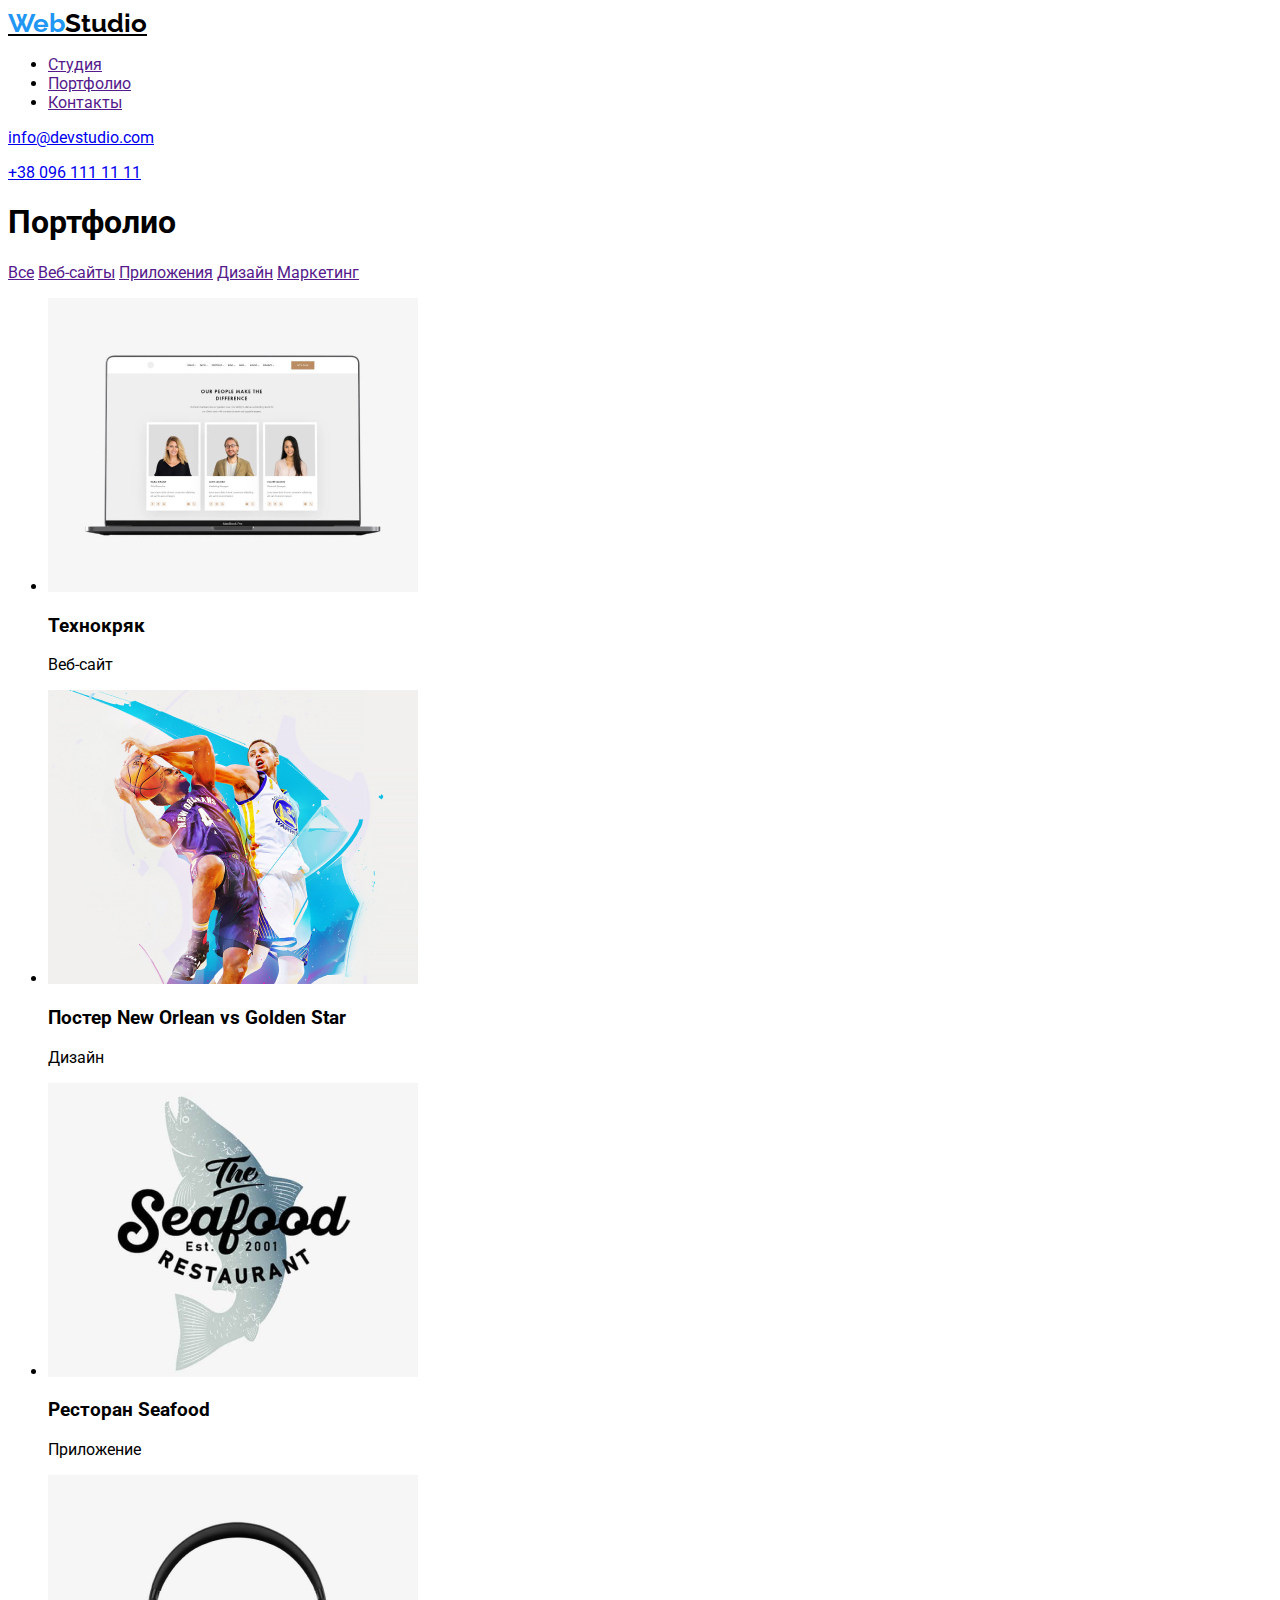
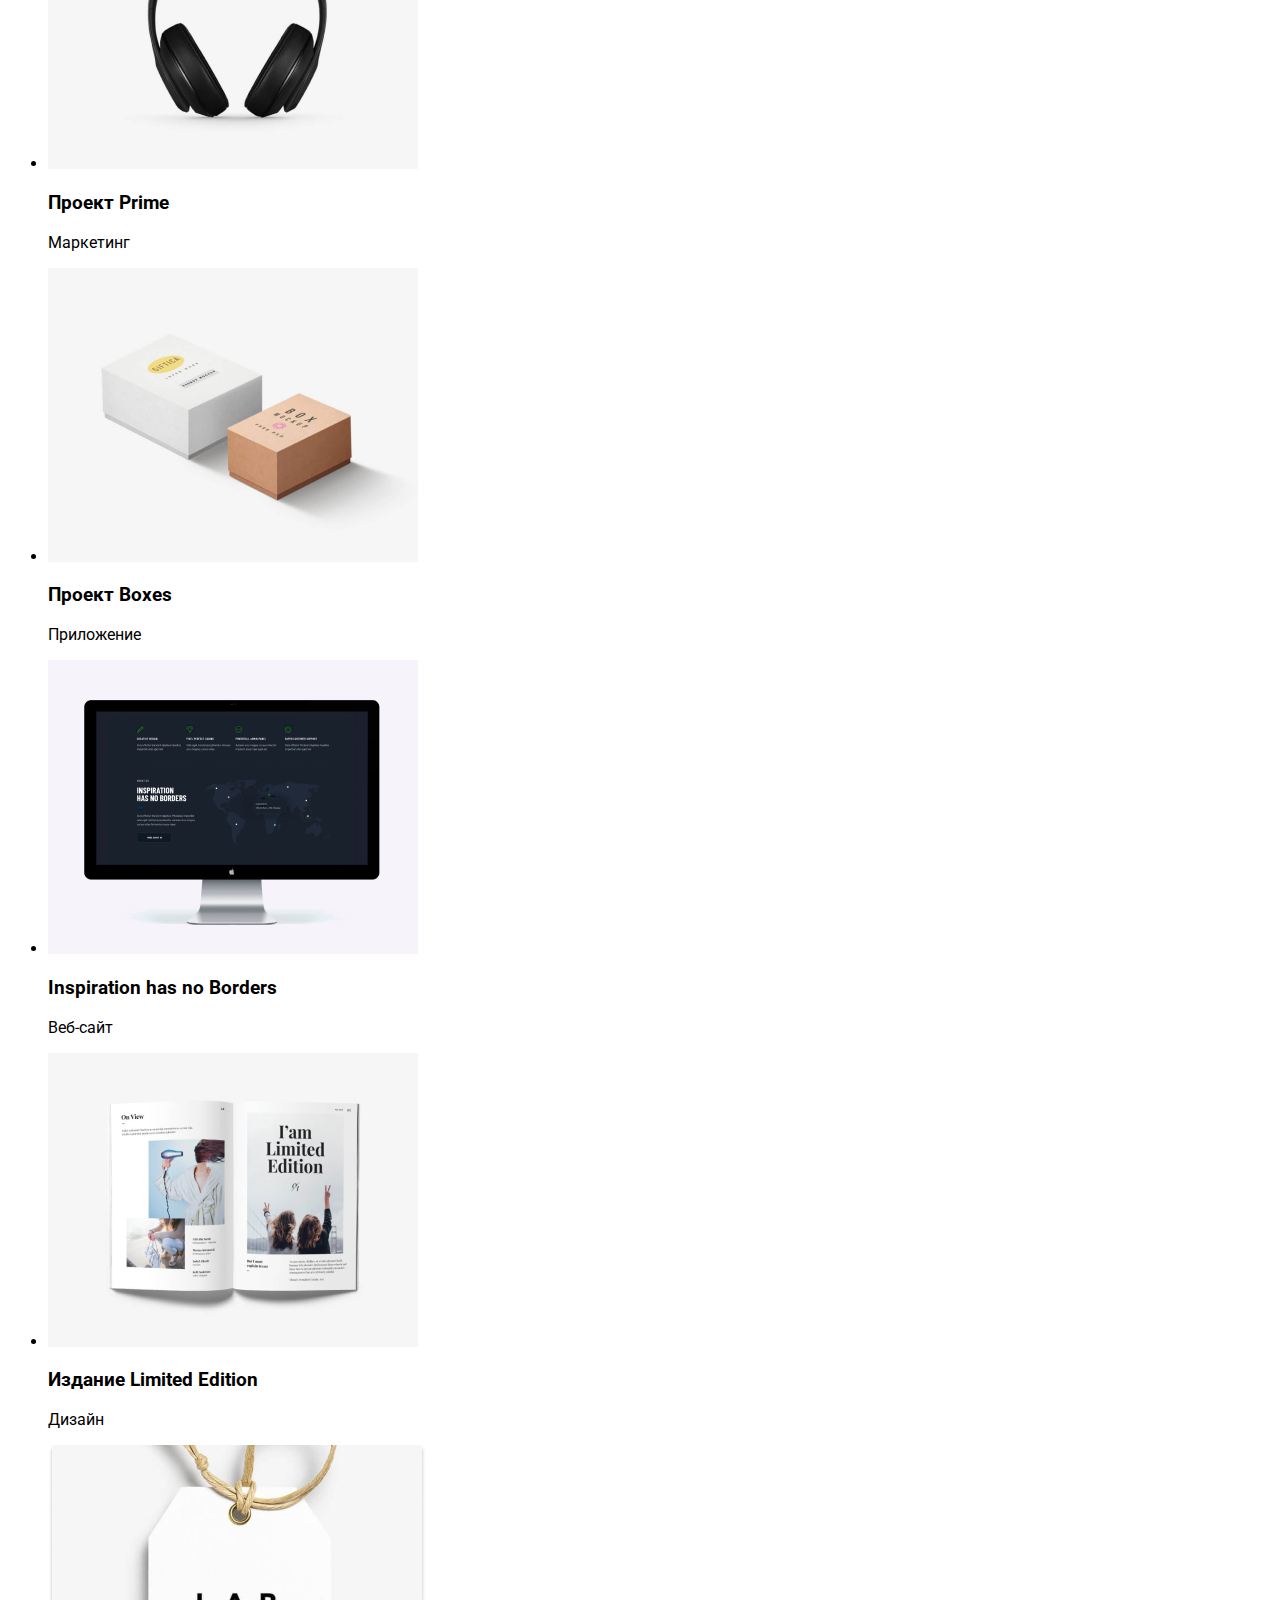
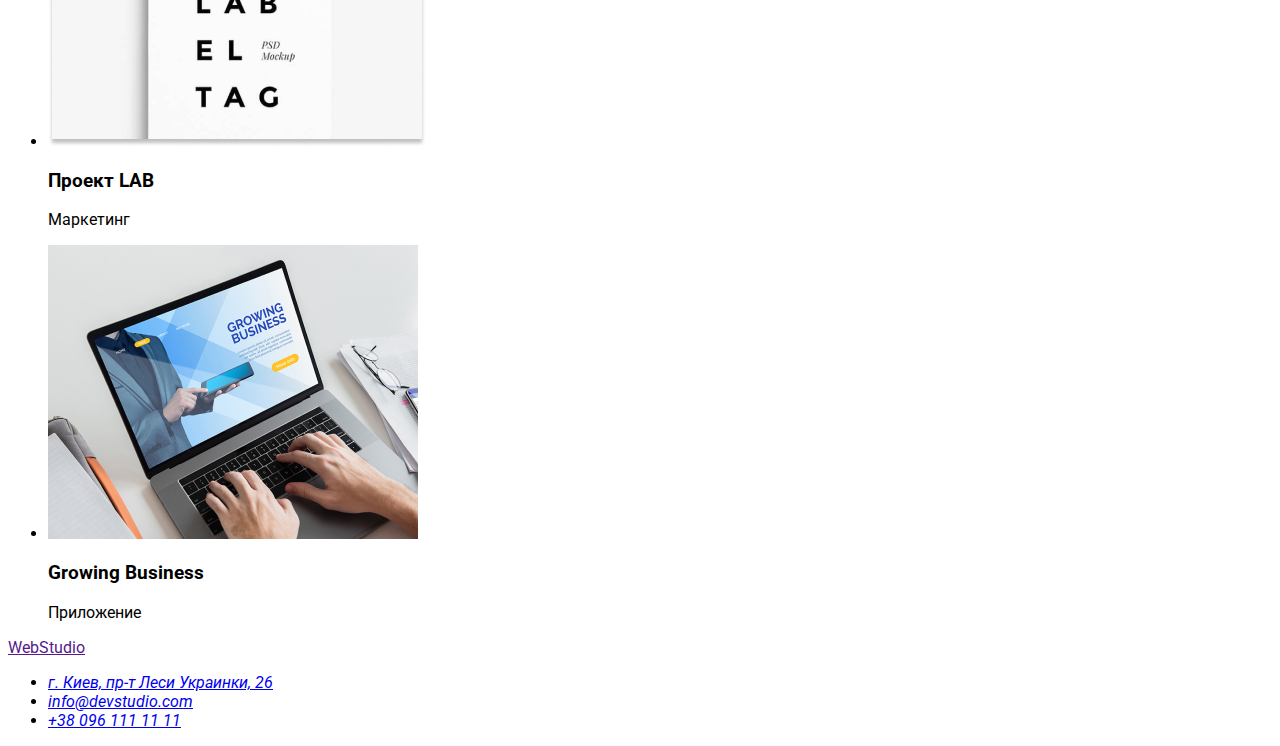
==== portfolio.html @ f8a695de "Logo done" ====
<!DOCTYPE html>
<html lang="ru">
<head>
    <meta charset="UTF-8">
    <meta name="viewport" content="width=device-width, initial-scale=1.0">
    <title>GoIT Homework 02</title>
    <link rel="stylesheet" href="./css/styles.css">
    <link rel="preconnect" href="https://fonts.gstatic.com">
    <link href="https://fonts.googleapis.com/css2?family=Roboto:wght@100;400;700&display=swap" rel="stylesheet">
    <link rel="preconnect" href="https://fonts.gstatic.com">
    <link href="https://fonts.googleapis.com/css2?family=Raleway:wght@100;400;700&display=swap" rel="stylesheet">

</head>
<body>
    <header>
        <nav>
            <a class="logo" href=""><span class="web">Web</span>Studio</a>
            <ul>
                <li><a href="" >Студия</a></li>
                <li><a href="" >Портфолио</a></li>
                <li><a href="" >Контакты</a></li>
            </ul>
        </nav>
        <p><a href="mailto:info@devstudio.com">info@devstudio.com</a></p>
        <p><a href="tel:+380961111111">+38 096 111 11 11</a></p>
    </header>
    <main>
       
        <div></div>
        <section>
            <!--Скрыть заголовок-->
            <h1>Портфолио</h1>
            <a href="" >Все</a>
            <a href="" >Веб-сайты</a>
            <a href="" >Приложения</a>
            <a href="" >Дизайн</a>
            <a href="" >Маркетинг</a>

            <ul>
                <li><img src="./images/img.jpg" alt="Photo" width: 370px;><h3>Технокряк</h3><p>Веб-сайт</p></li>
                <li><img src="./images/img1.jpg" alt="Photo" width: 370px;><h3>Постер New Orlean vs Golden Star</h3><p>Дизайн</p></li>
                <li><img src="./images/img2.jpg" alt="Photo" width: 370px;><h3>Ресторан Seafood</h3><p>Приложение</p></li>
                <li><img src="./images/img3.jpg" alt="Photo" width: 370px;><h3>Проект Prime</h3><p>Маркетинг</p></li>
                <li><img src="./images/img4.jpg" alt="Photo" width: 370px;><h3>Проект Boxes</h3><p>Приложение</p></li>
                <li><img src="./images/img5.jpg" alt="Photo" width: 370px;><h3>Inspiration has no Borders</h3><p>Веб-сайт</p></li>
                <li><img src="./images/img6.jpg" alt="Photo" width: 370px;><h3>Издание Limited Edition</h3><p>Дизайн</p></li>
                <li><img src="./images/img7.jpg" alt="Photo" width: 370px;><h3>Проект LAB</h3><p>Маркетинг</p></li>
                <li><img src="./images/img8.jpg" alt="Photo" width: 370px;><h3>Growing Business</h3><p>Приложение</p></li>
            </ul>
        </section>
        
        <footer> 
            <a href="">WebStudio</a>
            <address>
              <ul> 
                    <li> <a href="https://goo.gl/maps/Ae1zcUtkZR1KB5ff6">г. Киев, пр-т Леси Украинки, 26</a></li>
                    <li>  <a href="mailto:info@devstudio.com">info@devstudio.com</a></li>
                    <li>  <a href="tel:+380961111111">+38 096 111 11 11</a></li>
              </ul>
            </address>
      </footer>
    </main>
</body>
</html>
---- css/styles.css ----
body { 
    background-color: white;
    color: #000000;
    font-family: Roboto;
    }
    
    .logo {
        font-family: Raleway;
        font-weight: 700;
        font-size: 26px;
        line-height: 31px;
        color: #000000;
    }
    
    .web {
        font-family: Raleway;
        font-weight: 700;
        font-size: 26px;
        line-height: 31px;
        color: #2196F3;
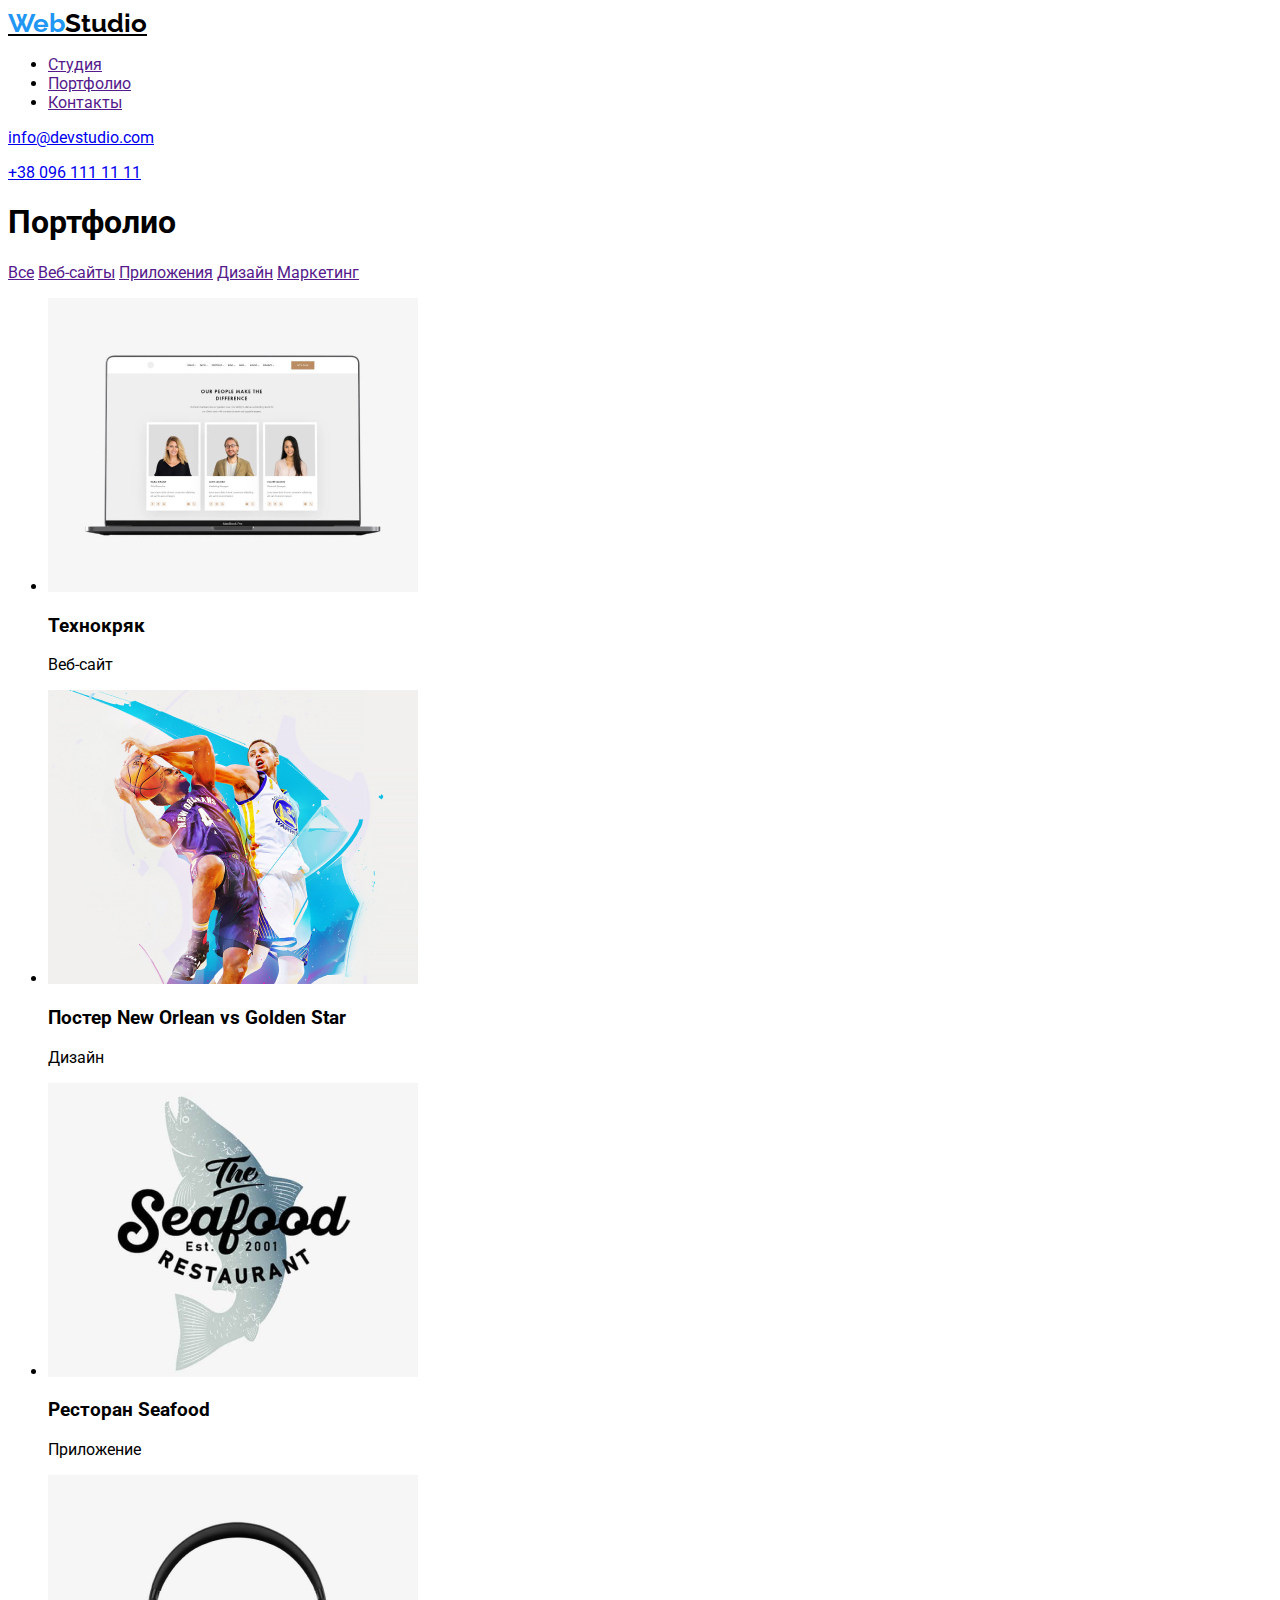
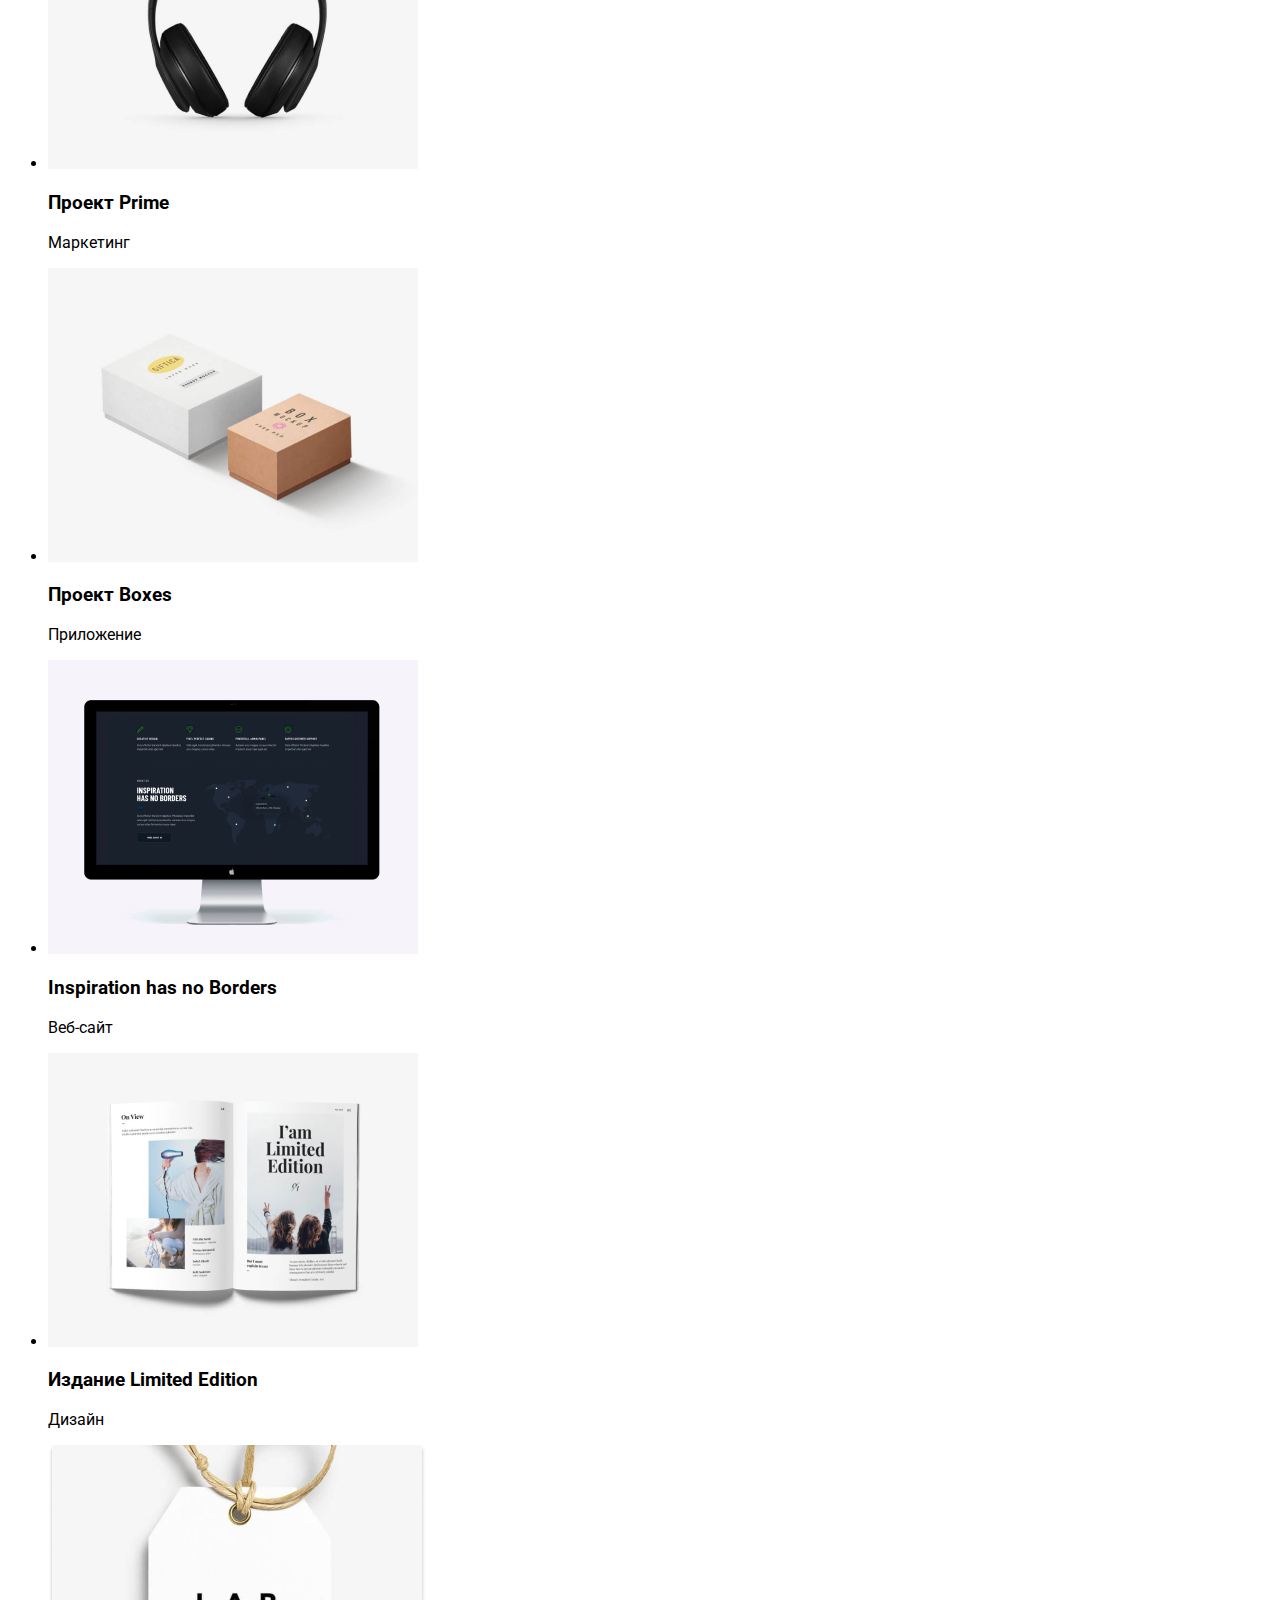
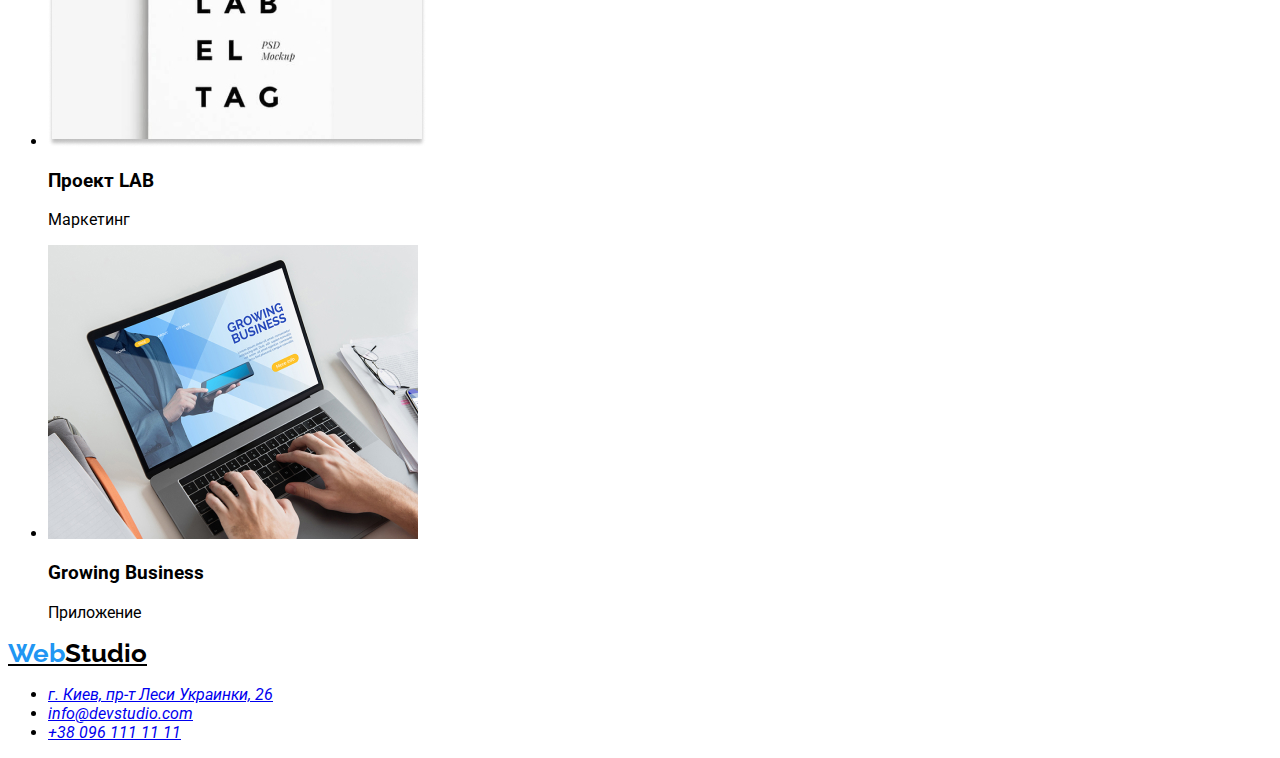
==== commit 9079dee1: "Main section" ====
--- a/portfolio.html
+++ b/portfolio.html
@@ -50,7 +50,7 @@
         </section>
         
         <footer> 
-            <a href="">WebStudio</a>
+            <a class="logo" href=""><span class="web">Web</span>Studio</a>
             <address>
               <ul> 
                     <li> <a href="https://goo.gl/maps/Ae1zcUtkZR1KB5ff6">г. Киев, пр-т Леси Украинки, 26</a></li>
--- a/css/styles.css
+++ b/css/styles.css
@@ -19,4 +19,25 @@
         font-size: 26px;
         line-height: 31px;
         color: #2196F3;
-    
+    }
+    .main-section {
+    background-color:#2F303A;
+    margin-top: 80px;
+    padding-left: 452px;
+    padding-right: 452px;
+    padding-top: 200px;
+    padding-bottom: 280px;
+    color: #ffffff;
+    font-size: 44px;
+    font-family: Roboto;
+
+    }
+    .main-section-button {
+        background-color:#2196F3;
+        height: 50px;
+        width: 200px;
+        margin-top: 30px;
+        color: #ffffff;
+        font-size: 16px;
+        font-family: Roboto;  
+    }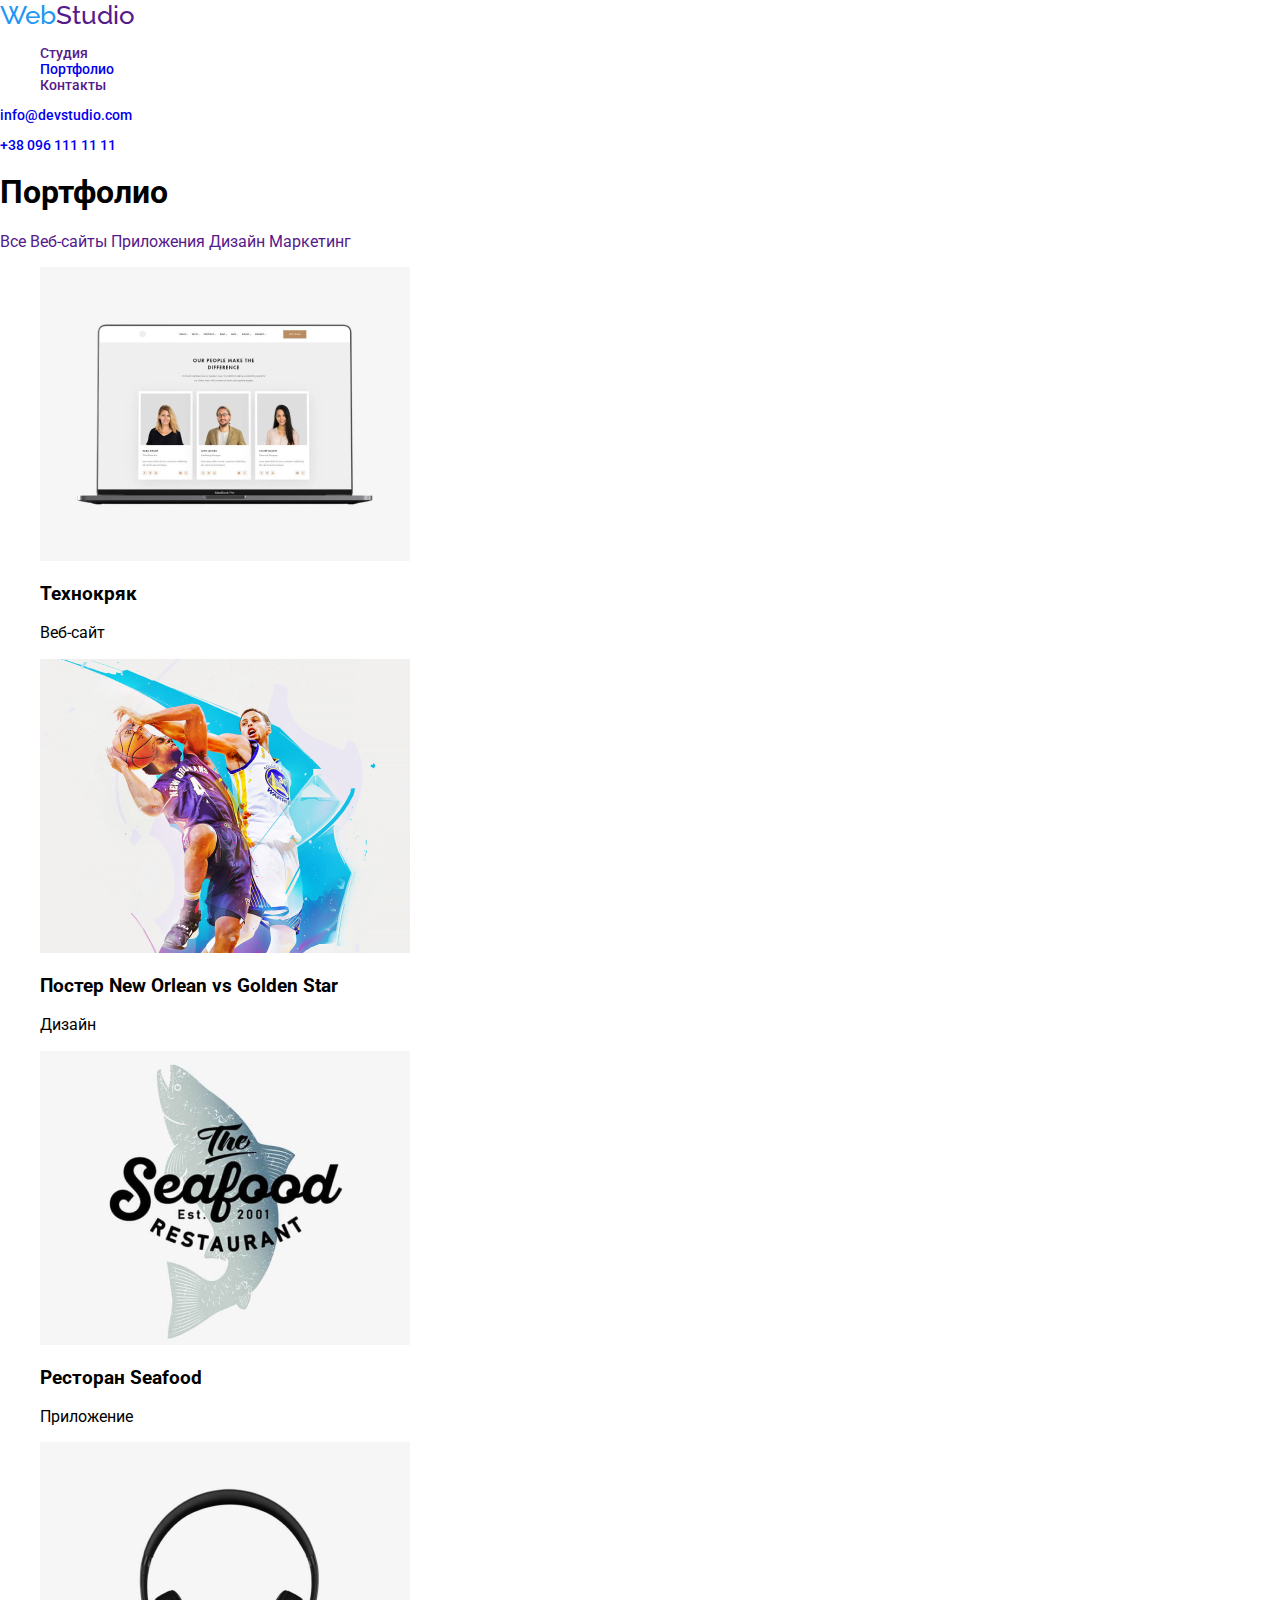
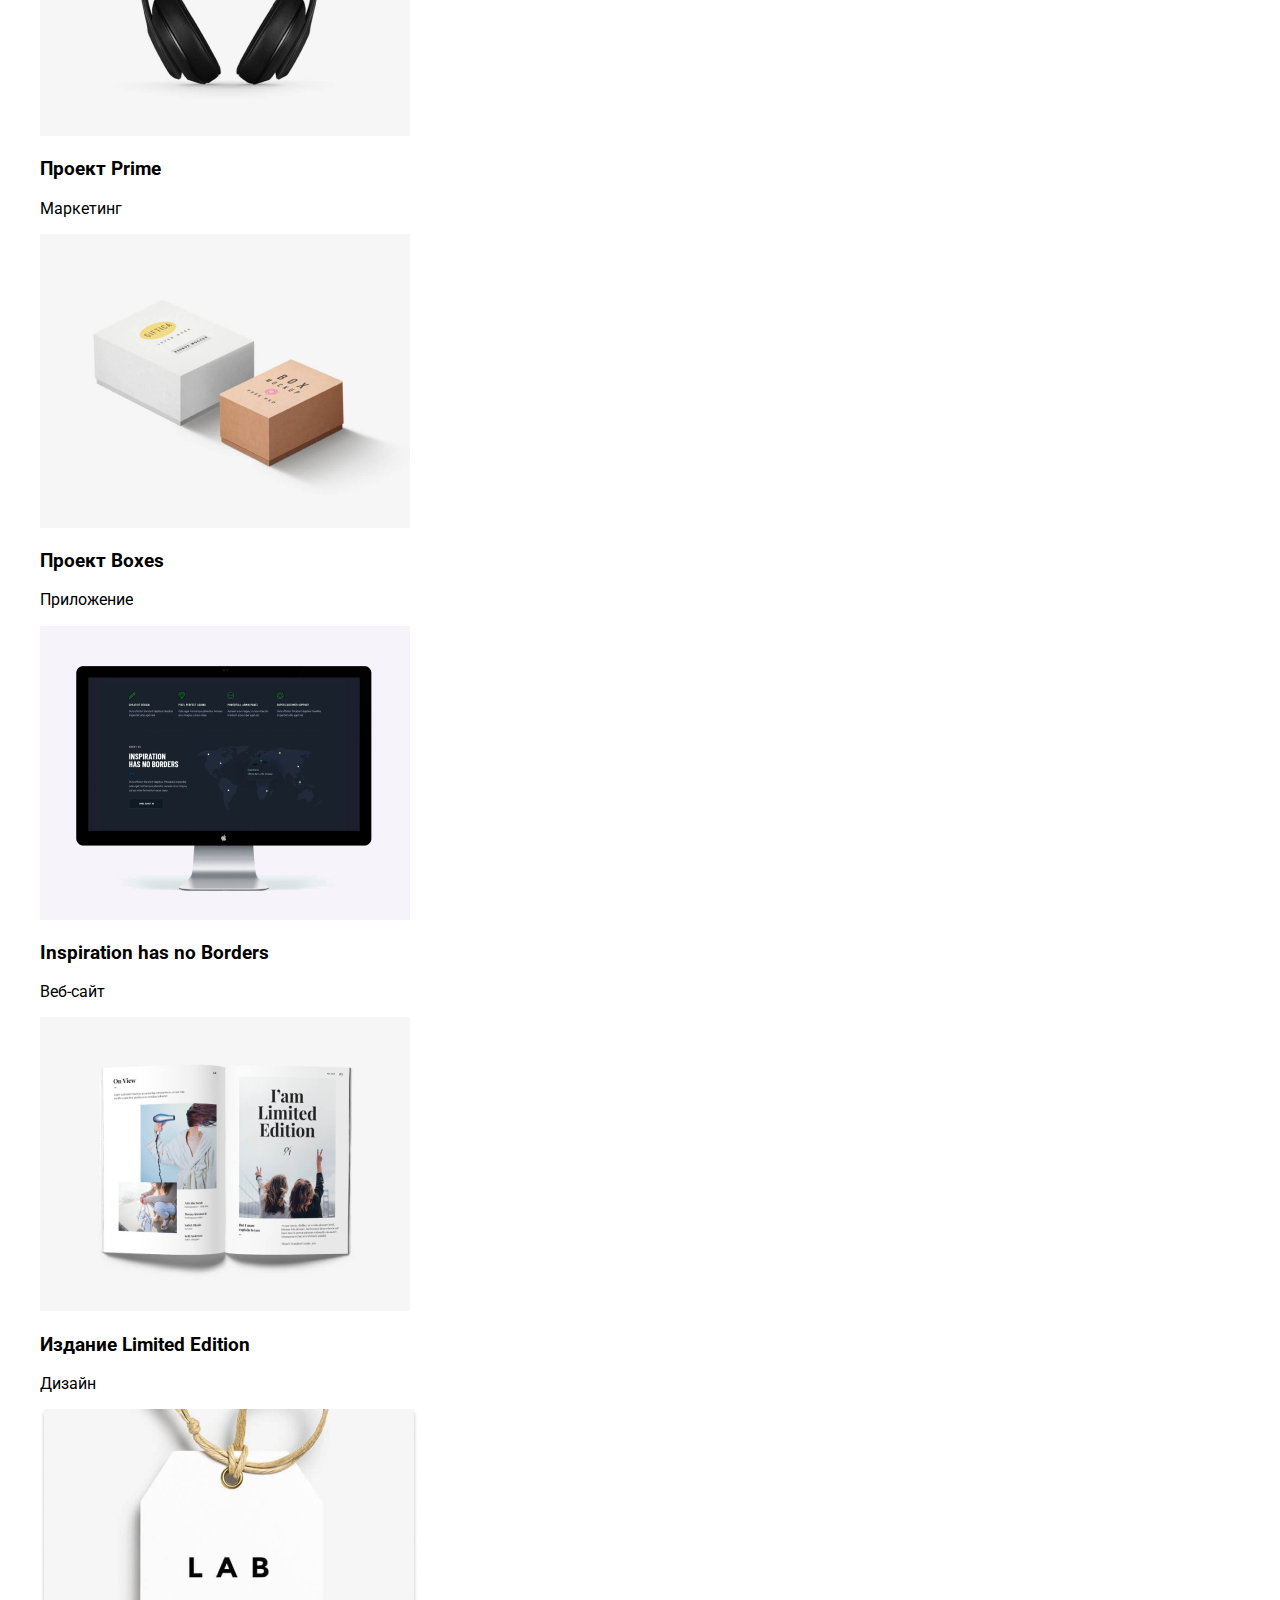
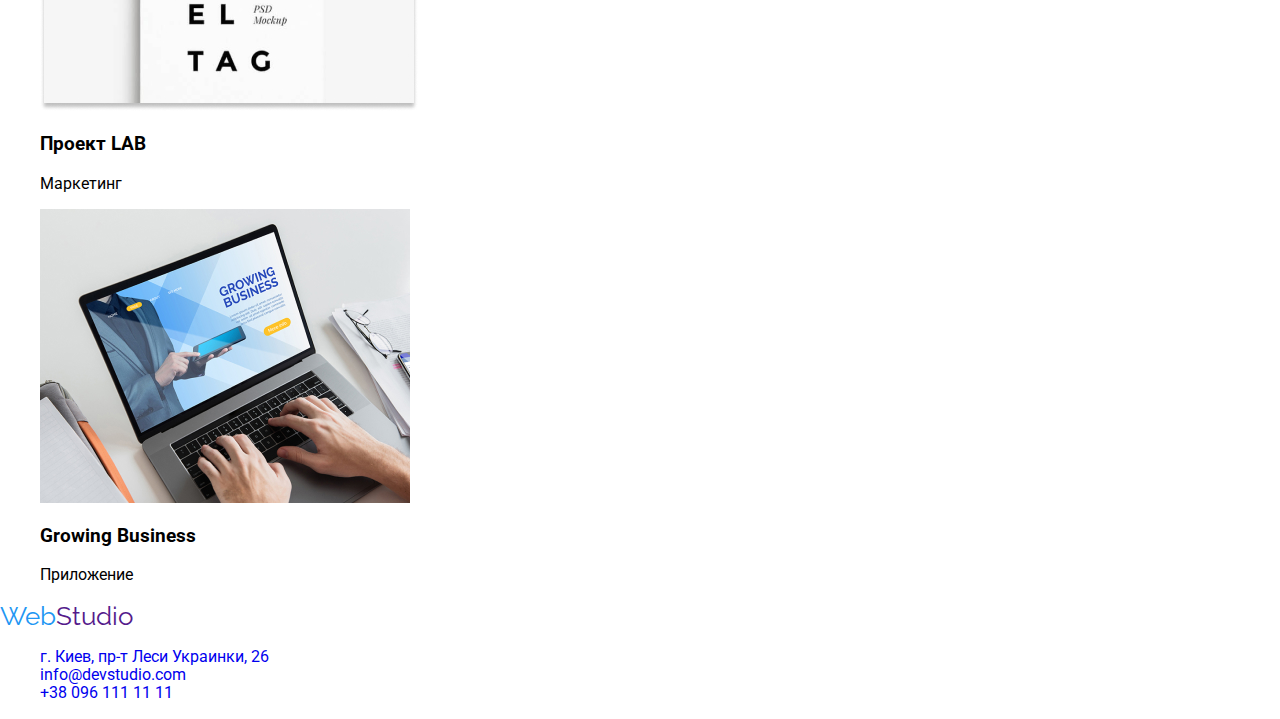
==== commit 2f0b0601: "CSS part updated" ====
--- a/portfolio.html
+++ b/portfolio.html
@@ -4,21 +4,22 @@
     <meta charset="UTF-8">
     <meta name="viewport" content="width=device-width, initial-scale=1.0">
     <title>GoIT Homework 02</title>
+    <link rel="stylesheet" href="css/modern-normalize.css">
+    <link rel="preconnect" href="https://fonts.gstatic.com">
+    <link href="https://fonts.googleapis.com/css2?&family=Raleway:wght@700&family=Roboto:wght@400;500;700;900&display=swap" rel="stylesheet">
     <link rel="stylesheet" href="./css/styles.css">
-    <link rel="preconnect" href="https://fonts.gstatic.com">
-    <link href="https://fonts.googleapis.com/css2?family=Roboto:wght@100;400;700&display=swap" rel="stylesheet">
-    <link rel="preconnect" href="https://fonts.gstatic.com">
-    <link href="https://fonts.googleapis.com/css2?family=Raleway:wght@100;400;700&display=swap" rel="stylesheet">
-
+   
+<!-- font-family: 'Raleway', sans-serif;
+font-family: 'Roboto', sans-serif;-->
 </head>
-<body>
-    <header>
+<body >
+    <header class="header">
         <nav>
             <a class="logo" href=""><span class="web">Web</span>Studio</a>
             <ul>
-                <li><a href="" >Студия</a></li>
-                <li><a href="" >Портфолио</a></li>
-                <li><a href="" >Контакты</a></li>
+                <li><a href="">Студия</a></li>
+                <li><a href="#">Портфолио</a></li>
+                <li><a href="">Контакты</a></li>
             </ul>
         </nav>
         <p><a href="mailto:info@devstudio.com">info@devstudio.com</a></p>
--- a/css/styles.css
+++ b/css/styles.css
@@ -1,43 +1,115 @@
+:root {
+    --black-text: #000000;
+    --white: #FFFFFF;
+    --white-text-op60: #FFFFFF;
+    --light-grey-stroke: #ECECEC;
+    --grey-white-stroke: #EEEEEE;
+    --grey-text: #757575;
+    --dark-graphite-text: #212121;
+    --blue: #2196F3;
+    --graphite-bg: #2F303A;
+    --light-grey-bg: #E5E5E5;
+    --light-grey-bg-team: #F5F4FA;
+}
 
-body { 
-    background-color: white;
-    color: #000000;
-    font-family: Roboto;
-    }
-    
-    .logo {
-        font-family: Raleway;
-        font-weight: 700;
-        font-size: 26px;
-        line-height: 31px;
-        color: #000000;
-    }
-    
-    .web {
-        font-family: Raleway;
-        font-weight: 700;
-        font-size: 26px;
-        line-height: 31px;
-        color: #2196F3;
-    }
-    .main-section {
-    background-color:#2F303A;
-    margin-top: 80px;
-    padding-left: 452px;
-    padding-right: 452px;
-    padding-top: 200px;
-    padding-bottom: 280px;
-    color: #ffffff;
+body {
+    font-family: 'Roboto', sans-serif;
+}
+
+.header {
+    background-color: var(--white);
+    color: var(--black-text);
+    font-weight: 500;
+    font-size: 14px;
+    line-height: 16px;
+}
+
+/* /* .header a {
+    /* color: white; */
+    /* color: inherit; */
+    /* color: currentColor; */
+    /* color: var(--white-text);
+/* }  */
+
+/* .hero {
+    background:cadetblue;
+}
+.hero-btn {
+    background-color: coral;
+} */
+
+.logo {
+    font-size: 26px;
+    line-height: 31px;
+    font-family: 'Raleway', sans-serif;
+}
+
+.web {
+   /* font-family: 'Oleo Script', cursive; */
+   color: var(--blue);
+   font-size: 26px;
+   line-height: 31px;
+   font-family: 'Raleway', sans-serif;
+}
+.title {
+    color: var(--dark-graphite-text);
+    font-weight: 700;
+    font-size: 36px;
+    line-height: 42px;
+    text-align: center;
+}
+
+.hero {
+    background-color: var(--graphite-bg);
+}
+.hero-title {
+    color: var(--white);
+    font-weight: 900;
     font-size: 44px;
-    font-family: Roboto;
+    line-height: 60px;
+    text-align: center;
+}
+.hero-btn {
+    background-color: var(--blue);
+    font-weight: 700;
+    font-size: 16px;
+    line-height: 30px;
+    color: var(--white);
+    text-align: center;
+}
 
-    }
-    .main-section-button {
-        background-color:#2196F3;
-        height: 50px;
-        width: 200px;
-        margin-top: 30px;
-        color: #ffffff;
-        font-size: 16px;
-        font-family: Roboto;  
-    }+.features {
+    background: var(--light-grey-bg);
+}
+
+.title-features {
+    color: var(--dark-graphite-text);
+    font-weight: 700;
+    font-size: 14px;
+    line-height: 16px;
+}
+
+.features-p {
+    color: var(--grey-text);
+    font-weight: 400;
+    font-size: 14px;
+    line-height: 24px;
+}
+
+.team {
+    background: var(--light-grey-bg-team)
+}
+
+.name {
+    color: var(--dark-graphite-text);
+    font-weight: 500;
+    font-size: 16px;
+    line-height: 19px;
+}
+
+.work-position {
+    color: var(--grey-text);
+    font-weight: 400;
+    font-size: 16px;
+    line-height: 19px;
+}
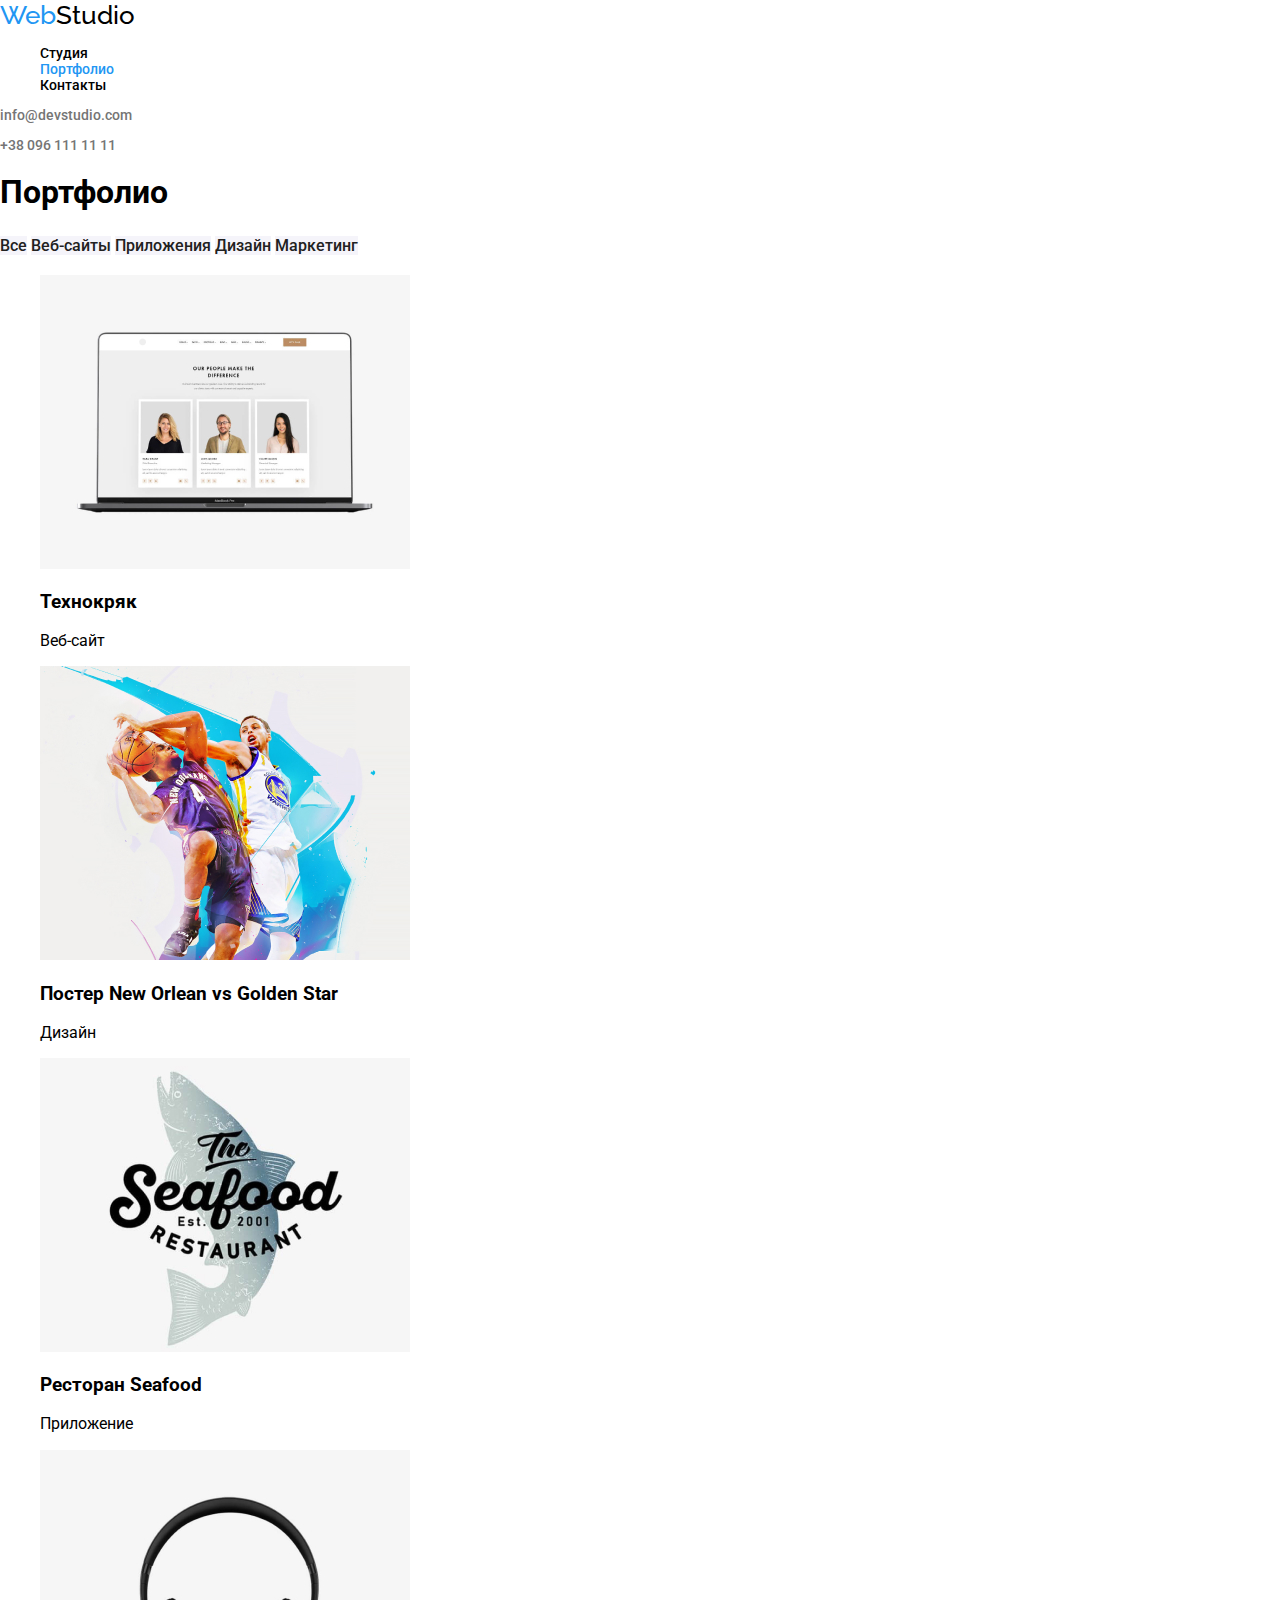
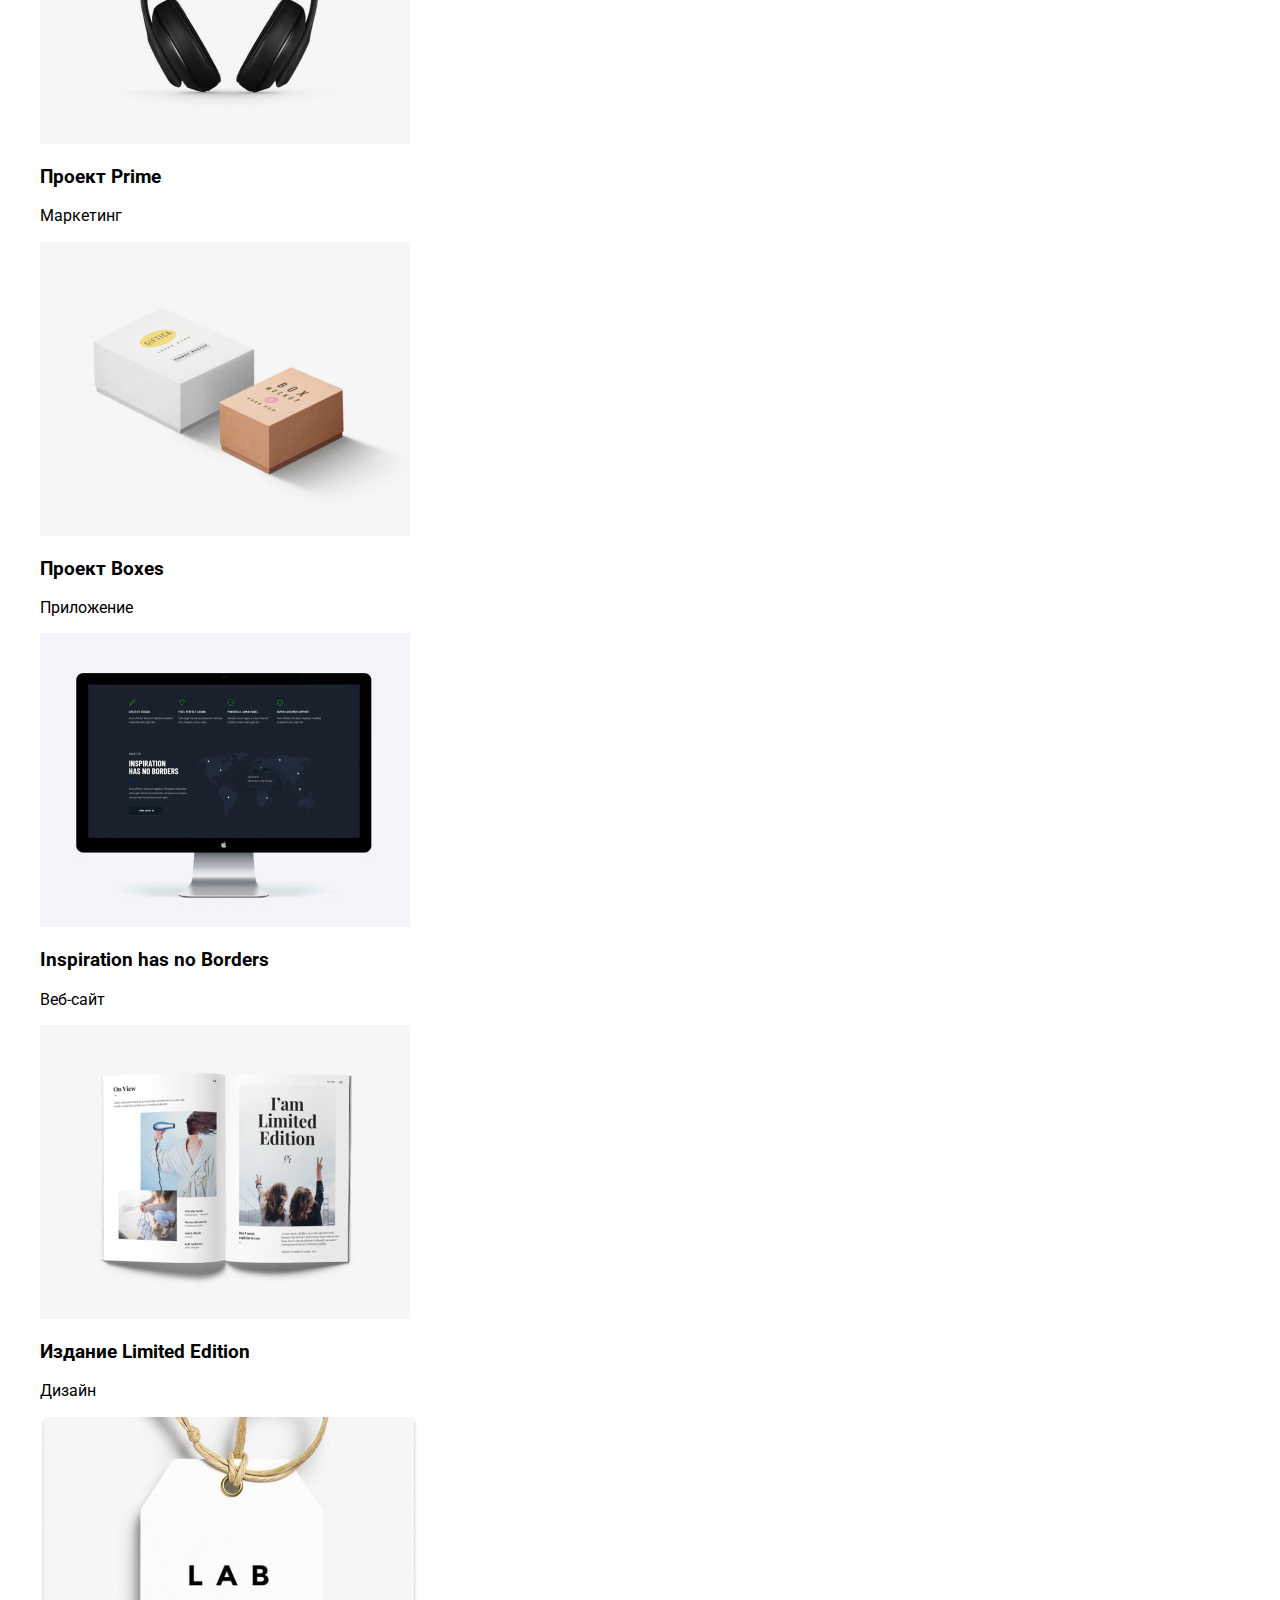
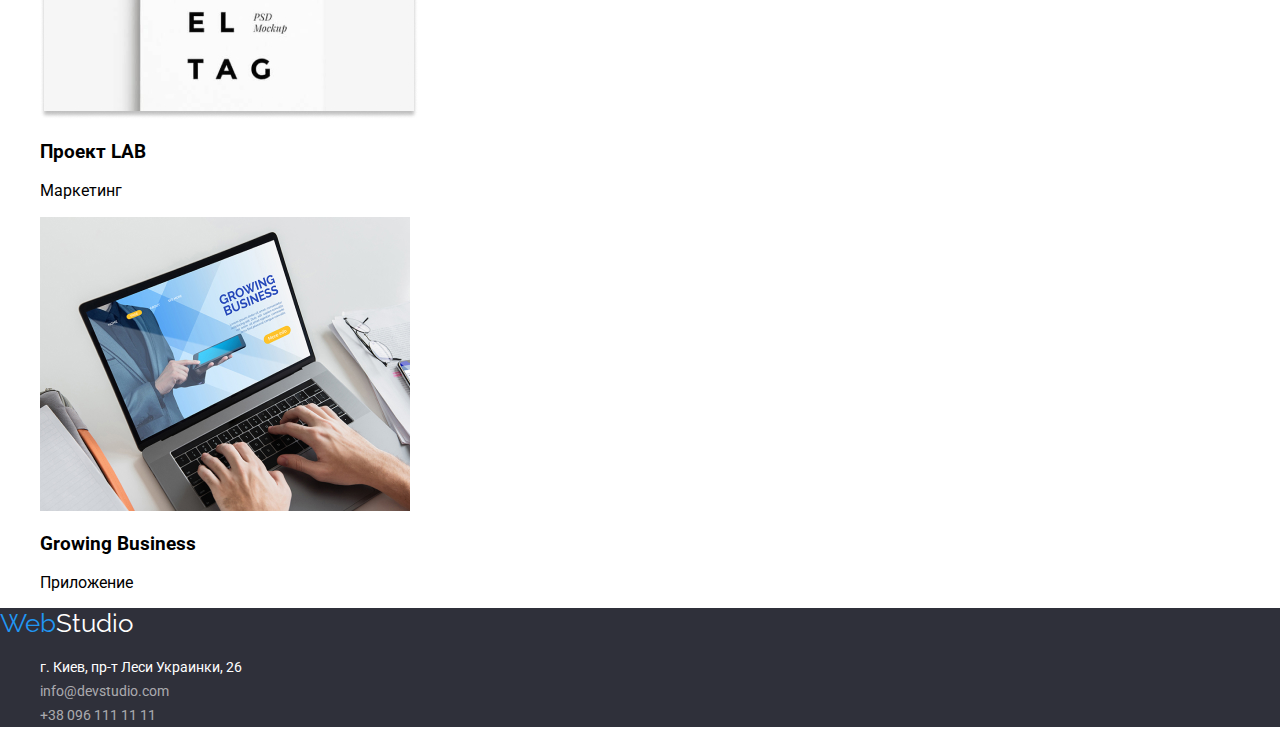
==== commit c21343a3: "Header and footer links" ====
--- a/portfolio.html
+++ b/portfolio.html
@@ -13,17 +13,17 @@
 font-family: 'Roboto', sans-serif;-->
 </head>
 <body >
-    <header class="header">
+    <header>
         <nav>
             <a class="logo" href=""><span class="web">Web</span>Studio</a>
             <ul>
-                <li><a href="">Студия</a></li>
-                <li><a href="#">Портфолио</a></li>
-                <li><a href="">Контакты</a></li>
+                <li><a class="link-header" href="">Студия</a></li>
+                <li><a class="link-header current" href="#">Портфолио</a></li>
+                <li><a class="link-header" href="">Контакты</a></li>
             </ul>
         </nav>
-        <p><a href="mailto:info@devstudio.com">info@devstudio.com</a></p>
-        <p><a href="tel:+380961111111">+38 096 111 11 11</a></p>
+        <p><a class="link-hd-adr" href="mailto:info@devstudio.com">info@devstudio.com</a></p>
+        <p><a class="link-hd-adr" href="tel:+380961111111">+38 096 111 11 11</a></p>
     </header>
     <main>
        
@@ -31,11 +31,11 @@
         <section>
             <!--Скрыть заголовок-->
             <h1>Портфолио</h1>
-            <a href="" >Все</a>
-            <a href="" >Веб-сайты</a>
-            <a href="" >Приложения</a>
-            <a href="" >Дизайн</a>
-            <a href="" >Маркетинг</a>
+            <a class="portfolio-btn" href="" >Все</a>
+            <a class="portfolio-btn" href="" >Веб-сайты</a>
+            <a class="portfolio-btn" href="" >Приложения</a>
+            <a class="portfolio-btn" href="" >Дизайн</a>
+            <a class="portfolio-btn" href="" >Маркетинг</a>
 
             <ul>
                 <li><img src="./images/img.jpg" alt="Photo" width: 370px;><h3>Технокряк</h3><p>Веб-сайт</p></li>
@@ -49,14 +49,13 @@
                 <li><img src="./images/img8.jpg" alt="Photo" width: 370px;><h3>Growing Business</h3><p>Приложение</p></li>
             </ul>
         </section>
-        
         <footer> 
-            <a class="logo" href=""><span class="web">Web</span>Studio</a>
+            <a class="logo-foot" href=""><span class="web">Web</span>Studio</a>
             <address>
               <ul> 
-                    <li> <a href="https://goo.gl/maps/Ae1zcUtkZR1KB5ff6">г. Киев, пр-т Леси Украинки, 26</a></li>
-                    <li>  <a href="mailto:info@devstudio.com">info@devstudio.com</a></li>
-                    <li>  <a href="tel:+380961111111">+38 096 111 11 11</a></li>
+                    <li> <a class="link-foot-adr" href="https://goo.gl/maps/Ae1zcUtkZR1KB5ff6">г. Киев, пр-т Леси Украинки, 26</a></li>
+                    <li> <a class="link-foot" href="mailto:info@devstudio.com">info@devstudio.com</a></li>
+                    <li> <a class="link-foot" href="tel:+380961111111">+38 096 111 11 11</a></li>
               </ul>
             </address>
       </footer>
--- a/css/styles.css
+++ b/css/styles.css
@@ -1,14 +1,13 @@
 :root {
     --black-text: #000000;
     --white: #FFFFFF;
-    --white-text-op60: #FFFFFF;
+    --white-text-op60: rgb(255, 255, 255, 0.6);
     --light-grey-stroke: #ECECEC;
     --grey-white-stroke: #EEEEEE;
     --grey-text: #757575;
     --dark-graphite-text: #212121;
     --blue: #2196F3;
     --graphite-bg: #2F303A;
-    --light-grey-bg: #E5E5E5;
     --light-grey-bg-team: #F5F4FA;
 }
 
@@ -16,9 +15,9 @@
     font-family: 'Roboto', sans-serif;
 }
 
-.header {
+header {
     background-color: var(--white);
-    color: var(--black-text);
+    color: var(--dark-graphite-text);
     font-weight: 500;
     font-size: 14px;
     line-height: 16px;
@@ -39,6 +38,7 @@
 } */
 
 .logo {
+    color: var(--black-text);
     font-size: 26px;
     line-height: 31px;
     font-family: 'Raleway', sans-serif;
@@ -61,6 +61,7 @@
 
 .hero {
     background-color: var(--graphite-bg);
+    padding: 600px 1600px; 
 }
 .hero-title {
     color: var(--white);
@@ -71,15 +72,15 @@
 }
 .hero-btn {
     background-color: var(--blue);
+    padding: 50px 200px;
     font-weight: 700;
     font-size: 16px;
     line-height: 30px;
     color: var(--white);
-    text-align: center;
 }
 
 .features {
-    background: var(--light-grey-bg);
+    background: var(--light-grey-bg-team);
 }
 
 .title-features {
@@ -113,3 +114,71 @@
     font-size: 16px;
     line-height: 19px;
 }
+
+
+.link-header:hover {
+    color: var(--blue);
+}
+
+.link-header {
+    color: var(--black-text);
+    font-weight: 500;
+    font-size: 14px;
+    line-height: 16px;
+}
+
+.link-header.current {
+    color: var(--blue);
+}
+
+.link-hd-adr {
+    color: var(--grey-text);
+    font-weight: 500;
+    font-size: 14px;
+    line-height: 16px;
+}
+
+.link-hd-adr:hover {
+    color: var(--blue);
+}
+
+footer {
+    background-color: var(--graphite-bg);
+}
+.logo-foot {
+    color: var(--white);
+    font-size: 26px;
+    line-height: 31px;
+    font-family: 'Raleway', sans-serif;
+}
+
+.link-foot-adr {
+    color:var(--white);
+    font-weight: 400;
+    font-size: 14px;
+    line-height: 24px;
+}
+
+.link-foot {
+    color: var(--white-text-op60);
+    font-weight: 400;
+    font-size: 14px;
+    line-height: 24px;
+}
+ 
+.portfolio-btn {
+    background-color: var(--light-grey-bg-team);
+    color: var(--dark-graphite-text);
+    font-weight: 500;
+    font-size: 16px;
+    line-height: 26px;
+}
+
+.portfolio-btn:hover {
+    background-color: var(--blue);
+    color: var(--white);
+    font-weight: 500;
+    font-size: 16px;
+    line-height: 26px;
+}
+
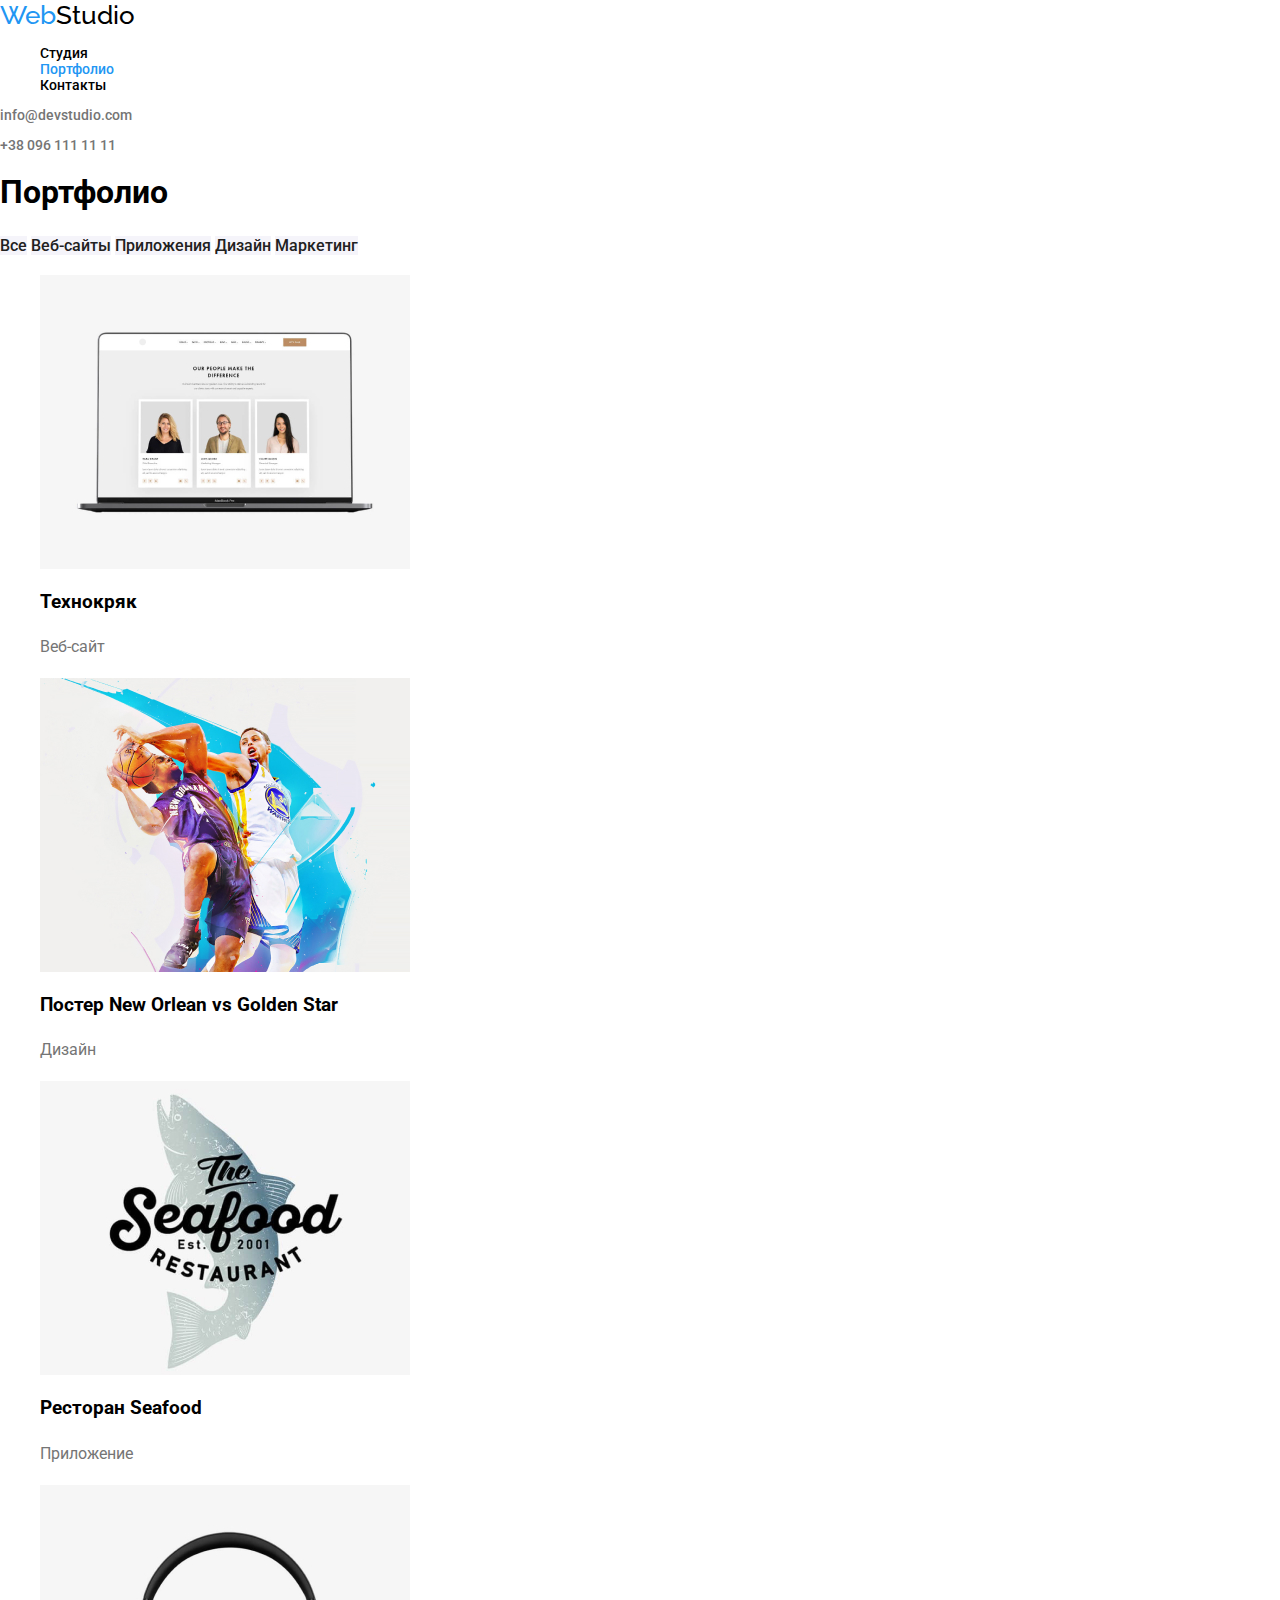
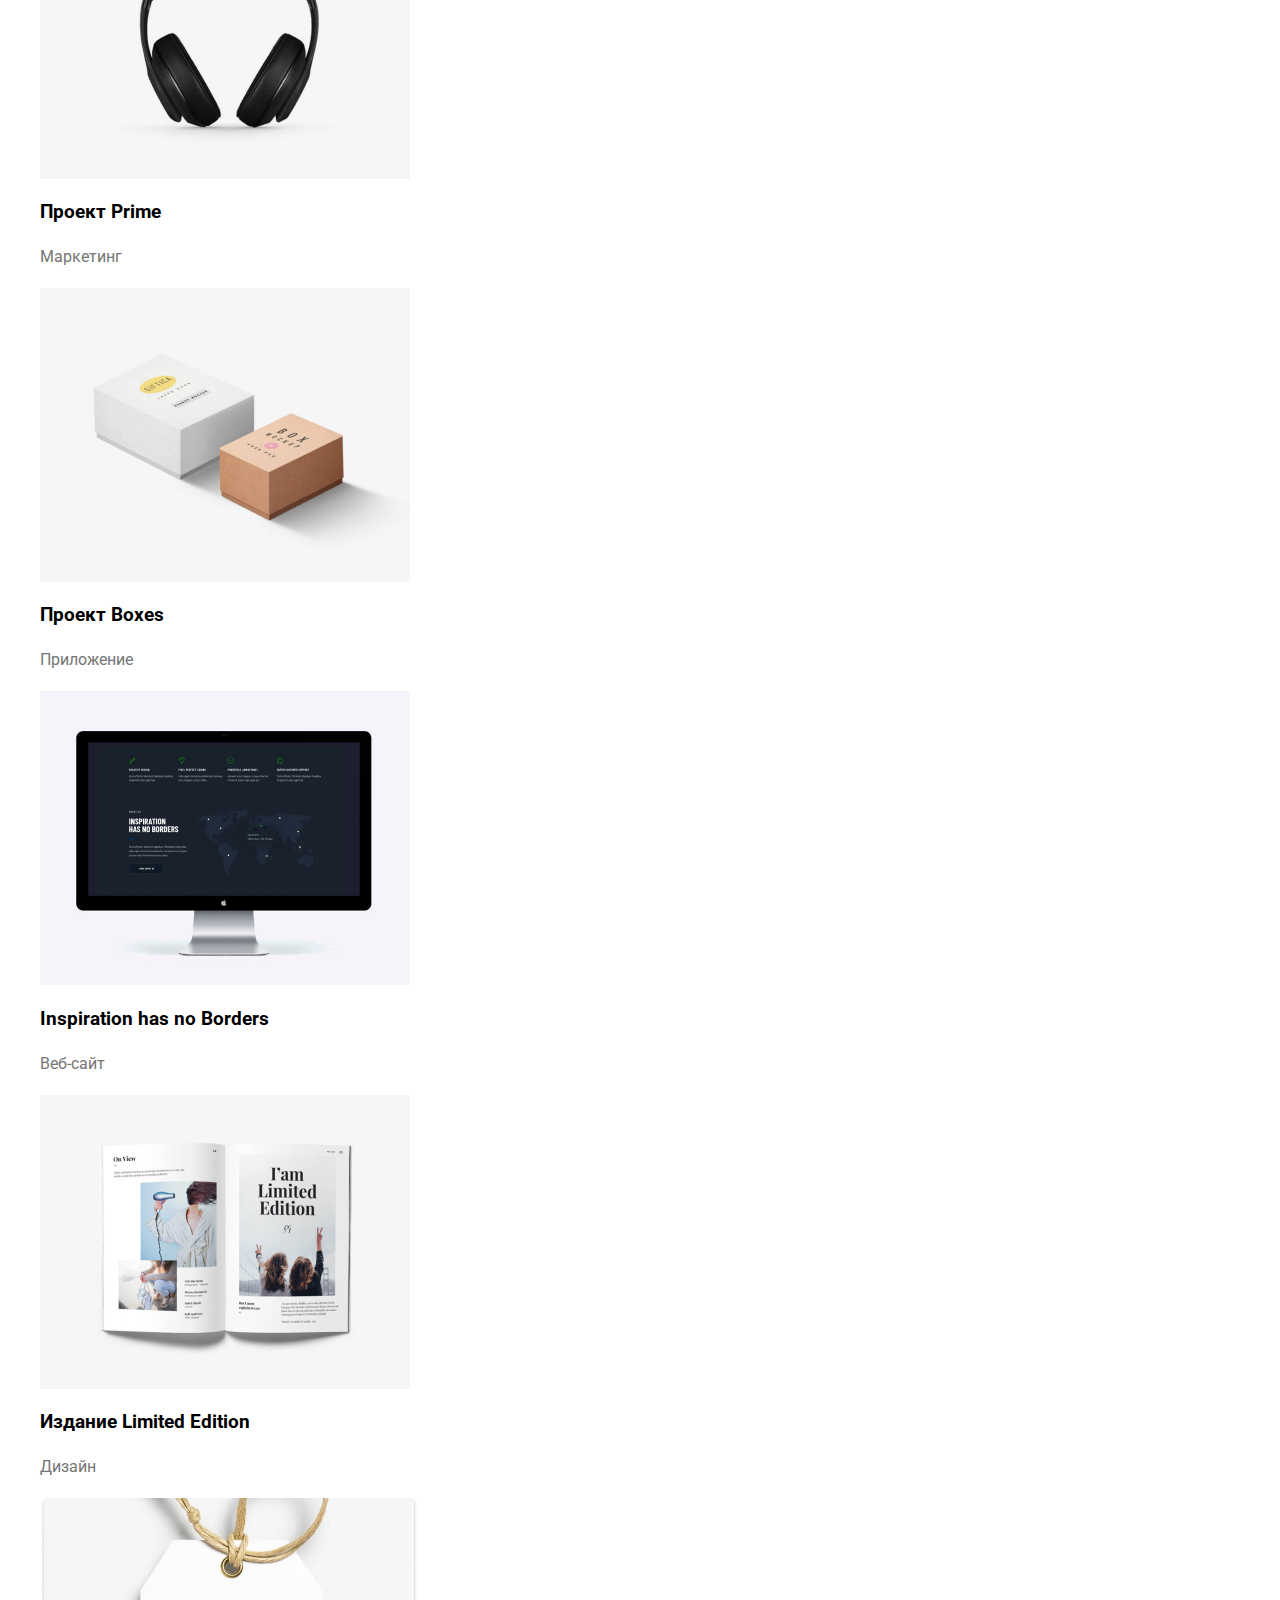
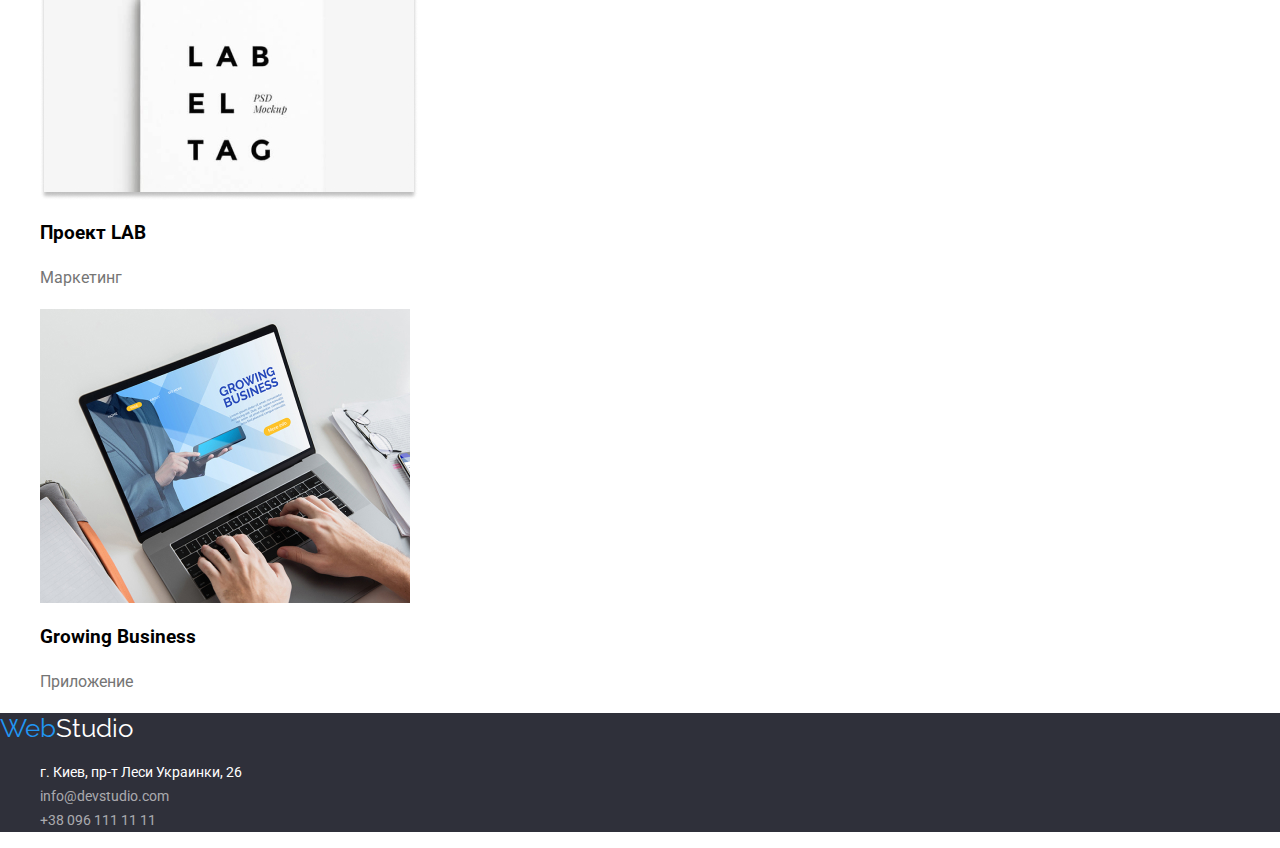
==== commit 4df7abce: "Final corrections" ====
--- a/portfolio.html
+++ b/portfolio.html
@@ -3,7 +3,7 @@
 <head>
     <meta charset="UTF-8">
     <meta name="viewport" content="width=device-width, initial-scale=1.0">
-    <title>GoIT Homework 02</title>
+    <title>Портфолио</title>
     <link rel="stylesheet" href="css/modern-normalize.css">
     <link rel="preconnect" href="https://fonts.gstatic.com">
     <link href="https://fonts.googleapis.com/css2?&family=Raleway:wght@700&family=Roboto:wght@400;500;700;900&display=swap" rel="stylesheet">
@@ -17,8 +17,8 @@
         <nav>
             <a class="logo" href=""><span class="web">Web</span>Studio</a>
             <ul>
-                <li><a class="link-header" href="">Студия</a></li>
-                <li><a class="link-header current" href="#">Портфолио</a></li>
+                <li><a class="link-header" href="index.html">Студия</a></li>
+                <li><a class="link-header current" href="portfolio.html">Портфолио</a></li>
                 <li><a class="link-header" href="">Контакты</a></li>
             </ul>
         </nav>
@@ -38,15 +38,15 @@
             <a class="portfolio-btn" href="" >Маркетинг</a>
 
             <ul>
-                <li><img src="./images/img.jpg" alt="Photo" width: 370px;><h3>Технокряк</h3><p>Веб-сайт</p></li>
-                <li><img src="./images/img1.jpg" alt="Photo" width: 370px;><h3>Постер New Orlean vs Golden Star</h3><p>Дизайн</p></li>
-                <li><img src="./images/img2.jpg" alt="Photo" width: 370px;><h3>Ресторан Seafood</h3><p>Приложение</p></li>
-                <li><img src="./images/img3.jpg" alt="Photo" width: 370px;><h3>Проект Prime</h3><p>Маркетинг</p></li>
-                <li><img src="./images/img4.jpg" alt="Photo" width: 370px;><h3>Проект Boxes</h3><p>Приложение</p></li>
-                <li><img src="./images/img5.jpg" alt="Photo" width: 370px;><h3>Inspiration has no Borders</h3><p>Веб-сайт</p></li>
-                <li><img src="./images/img6.jpg" alt="Photo" width: 370px;><h3>Издание Limited Edition</h3><p>Дизайн</p></li>
-                <li><img src="./images/img7.jpg" alt="Photo" width: 370px;><h3>Проект LAB</h3><p>Маркетинг</p></li>
-                <li><img src="./images/img8.jpg" alt="Photo" width: 370px;><h3>Growing Business</h3><p>Приложение</p></li>
+                <li><img src="./images/img.jpg" alt="Photo" width: 370px;><h3>Технокряк</h3><p class="portfolio-names">Веб-сайт</p></li>
+                <li><img src="./images/img1.jpg" alt="Photo" width: 370px;><h3>Постер New Orlean vs Golden Star</h3><p class="portfolio-names">Дизайн</p></li>
+                <li><img src="./images/img2.jpg" alt="Photo" width: 370px;><h3>Ресторан Seafood</h3><p class="portfolio-names">Приложение</p></li>
+                <li><img src="./images/img3.jpg" alt="Photo" width: 370px;><h3>Проект Prime</h3><p class="portfolio-names">Маркетинг</p></li>
+                <li><img src="./images/img4.jpg" alt="Photo" width: 370px;><h3>Проект Boxes</h3><p class="portfolio-names">Приложение</p></li>
+                <li><img src="./images/img5.jpg" alt="Photo" width: 370px;><h3>Inspiration has no Borders</h3><p class="portfolio-names">Веб-сайт</p></li>
+                <li><img src="./images/img6.jpg" alt="Photo" width: 370px;><h3>Издание Limited Edition</h3><p class="portfolio-names">Дизайн</p></li>
+                <li><img src="./images/img7.jpg" alt="Photo" width: 370px;><h3>Проект LAB</h3><p class="portfolio-names">Маркетинг</p></li>
+                <li><img src="./images/img8.jpg" alt="Photo" width: 370px;><h3>Growing Business</h3><p class="portfolio-names">Приложение</p></li>
             </ul>
         </section>
         <footer> 
--- a/css/styles.css
+++ b/css/styles.css
@@ -60,19 +60,16 @@
 }
 
 .hero {
-    background-color: var(--graphite-bg);
-    padding: 600px 1600px; 
+    background-color: var(--graphite-bg); 
 }
 .hero-title {
     color: var(--white);
     font-weight: 900;
     font-size: 44px;
     line-height: 60px;
-    text-align: center;
 }
 .hero-btn {
     background-color: var(--blue);
-    padding: 50px 200px;
     font-weight: 700;
     font-size: 16px;
     line-height: 30px;
@@ -182,3 +179,9 @@
     line-height: 26px;
 }
 
+.portfolio-names {
+    color: var(--grey-text);
+    font-weight: 400;
+    font-size: 16px;
+    line-height: 30px;
+}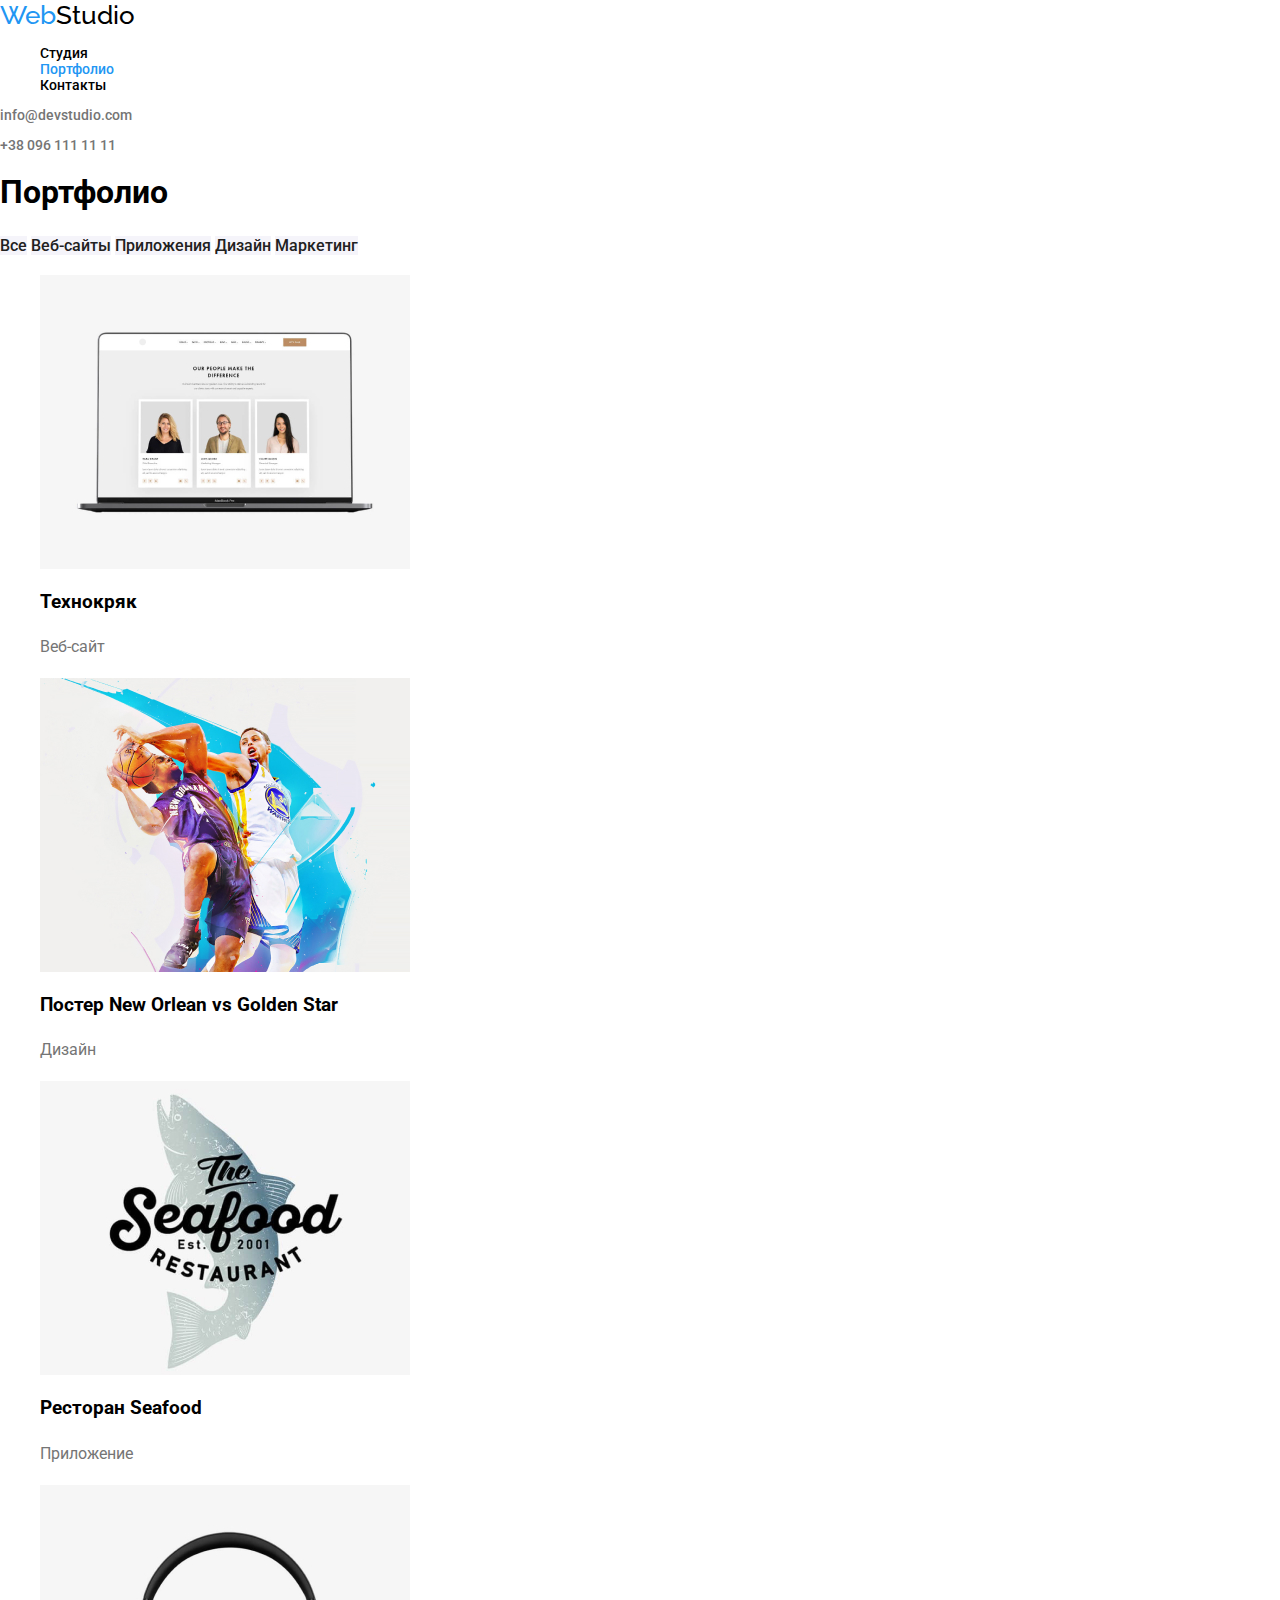
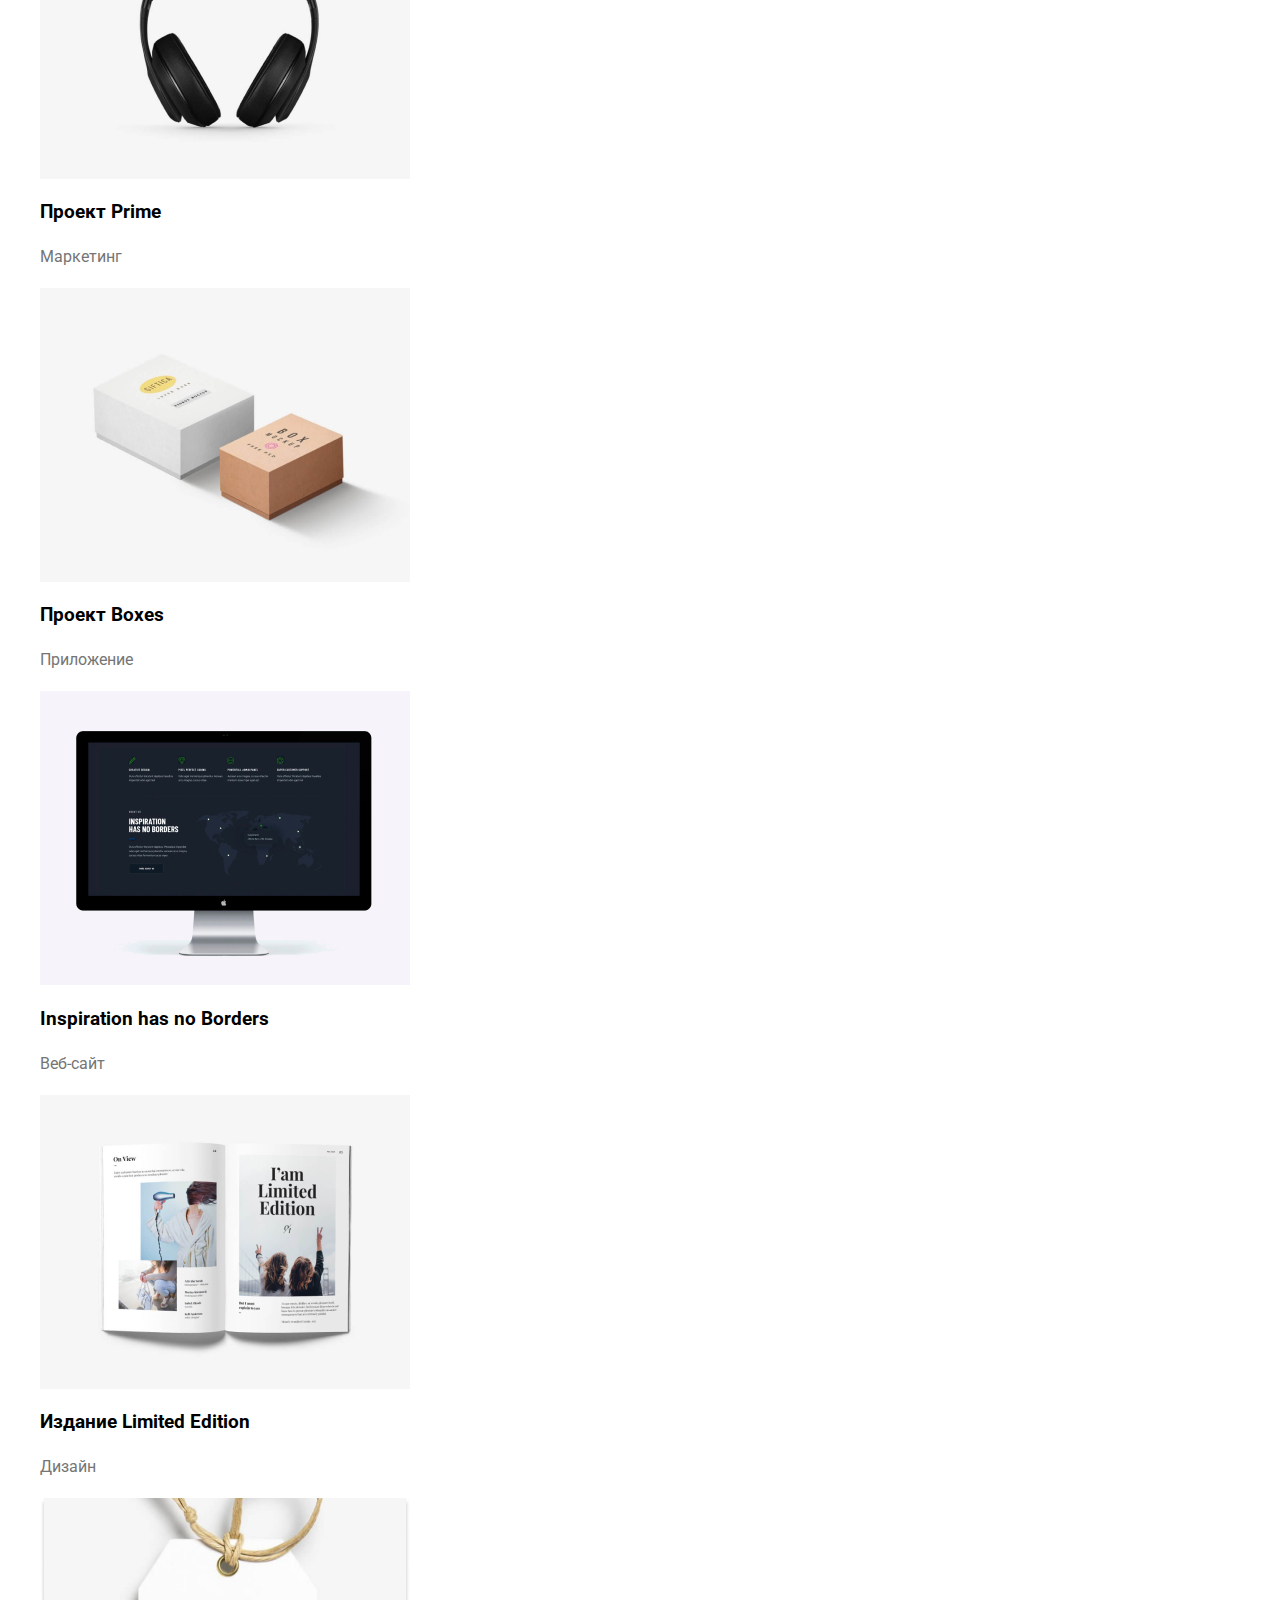
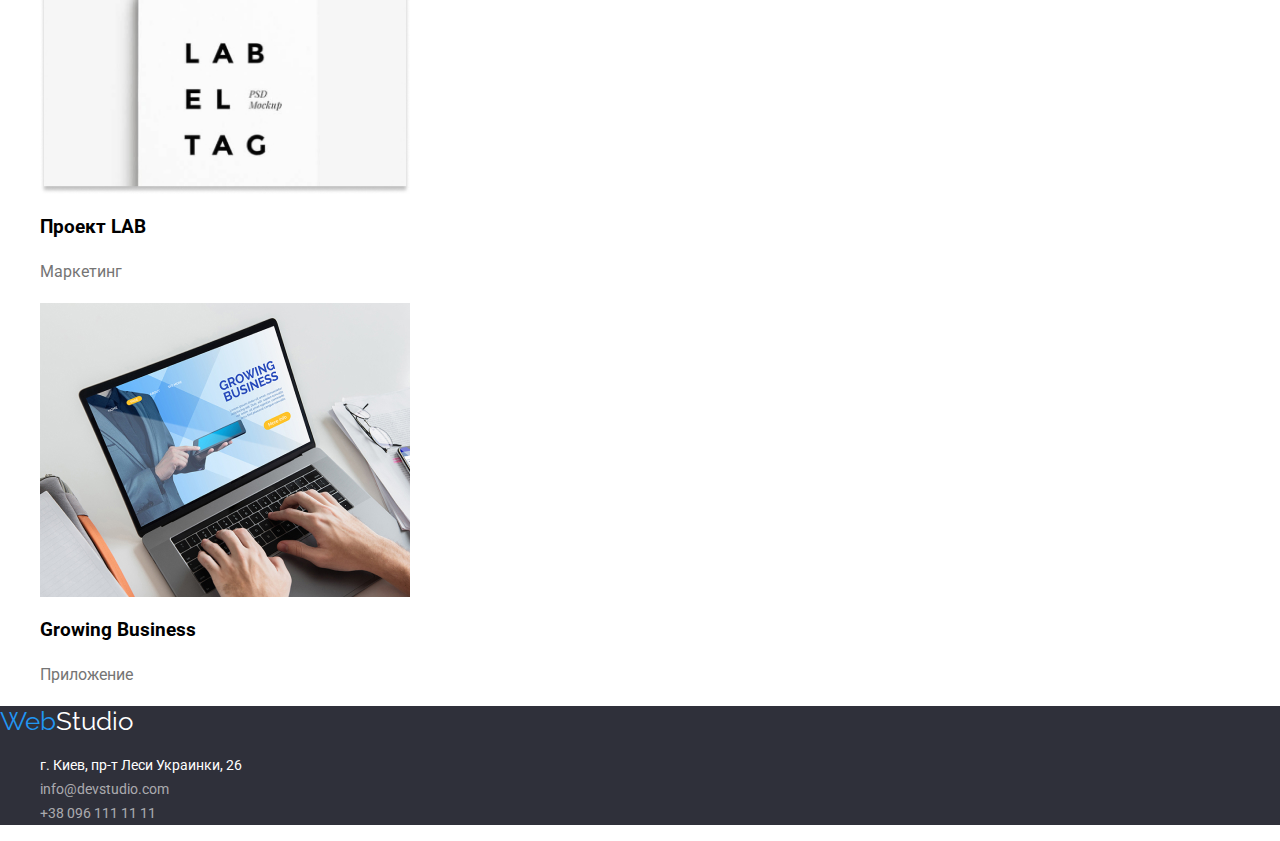
==== commit c9186c47: "Final version" ====
--- a/portfolio.html
+++ b/portfolio.html
@@ -38,15 +38,15 @@
             <a class="portfolio-btn" href="" >Маркетинг</a>
 
             <ul>
-                <li><img src="./images/img.jpg" alt="Photo" width: 370px;><h3>Технокряк</h3><p class="portfolio-names">Веб-сайт</p></li>
-                <li><img src="./images/img1.jpg" alt="Photo" width: 370px;><h3>Постер New Orlean vs Golden Star</h3><p class="portfolio-names">Дизайн</p></li>
-                <li><img src="./images/img2.jpg" alt="Photo" width: 370px;><h3>Ресторан Seafood</h3><p class="portfolio-names">Приложение</p></li>
-                <li><img src="./images/img3.jpg" alt="Photo" width: 370px;><h3>Проект Prime</h3><p class="portfolio-names">Маркетинг</p></li>
-                <li><img src="./images/img4.jpg" alt="Photo" width: 370px;><h3>Проект Boxes</h3><p class="portfolio-names">Приложение</p></li>
-                <li><img src="./images/img5.jpg" alt="Photo" width: 370px;><h3>Inspiration has no Borders</h3><p class="portfolio-names">Веб-сайт</p></li>
-                <li><img src="./images/img6.jpg" alt="Photo" width: 370px;><h3>Издание Limited Edition</h3><p class="portfolio-names">Дизайн</p></li>
-                <li><img src="./images/img7.jpg" alt="Photo" width: 370px;><h3>Проект LAB</h3><p class="portfolio-names">Маркетинг</p></li>
-                <li><img src="./images/img8.jpg" alt="Photo" width: 370px;><h3>Growing Business</h3><p class="portfolio-names">Приложение</p></li>
+                <li><img src="./images/img.jpg" alt="Photo" width="370"><h3>Технокряк</h3><p class="portfolio-names">Веб-сайт</p></li>
+                <li><img src="./images/img1.jpg" alt="Photo" width="370"><h3>Постер New Orlean vs Golden Star</h3><p class="portfolio-names">Дизайн</p></li>
+                <li><img src="./images/img2.jpg" alt="Photo" width="370"><h3>Ресторан Seafood</h3><p class="portfolio-names">Приложение</p></li>
+                <li><img src="./images/img3.jpg" alt="Photo" width="370"><h3>Проект Prime</h3><p class="portfolio-names">Маркетинг</p></li>
+                <li><img src="./images/img4.jpg" alt="Photo" width="370"><h3>Проект Boxes</h3><p class="portfolio-names">Приложение</p></li>
+                <li><img src="./images/img5.jpg" alt="Photo" width="370"><h3>Inspiration has no Borders</h3><p class="portfolio-names">Веб-сайт</p></li>
+                <li><img src="./images/img6.jpg" alt="Photo" width="370"><h3>Издание Limited Edition</h3><p class="portfolio-names">Дизайн</p></li>
+                <li><img src="./images/img7.jpg" alt="Photo" width="370"><h3>Проект LAB</h3><p class="portfolio-names">Маркетинг</p></li>
+                <li><img src="./images/img8.jpg" alt="Photo" width="370"><h3>Growing Business</h3><p class="portfolio-names">Приложение</p></li>
             </ul>
         </section>
         <footer> 
